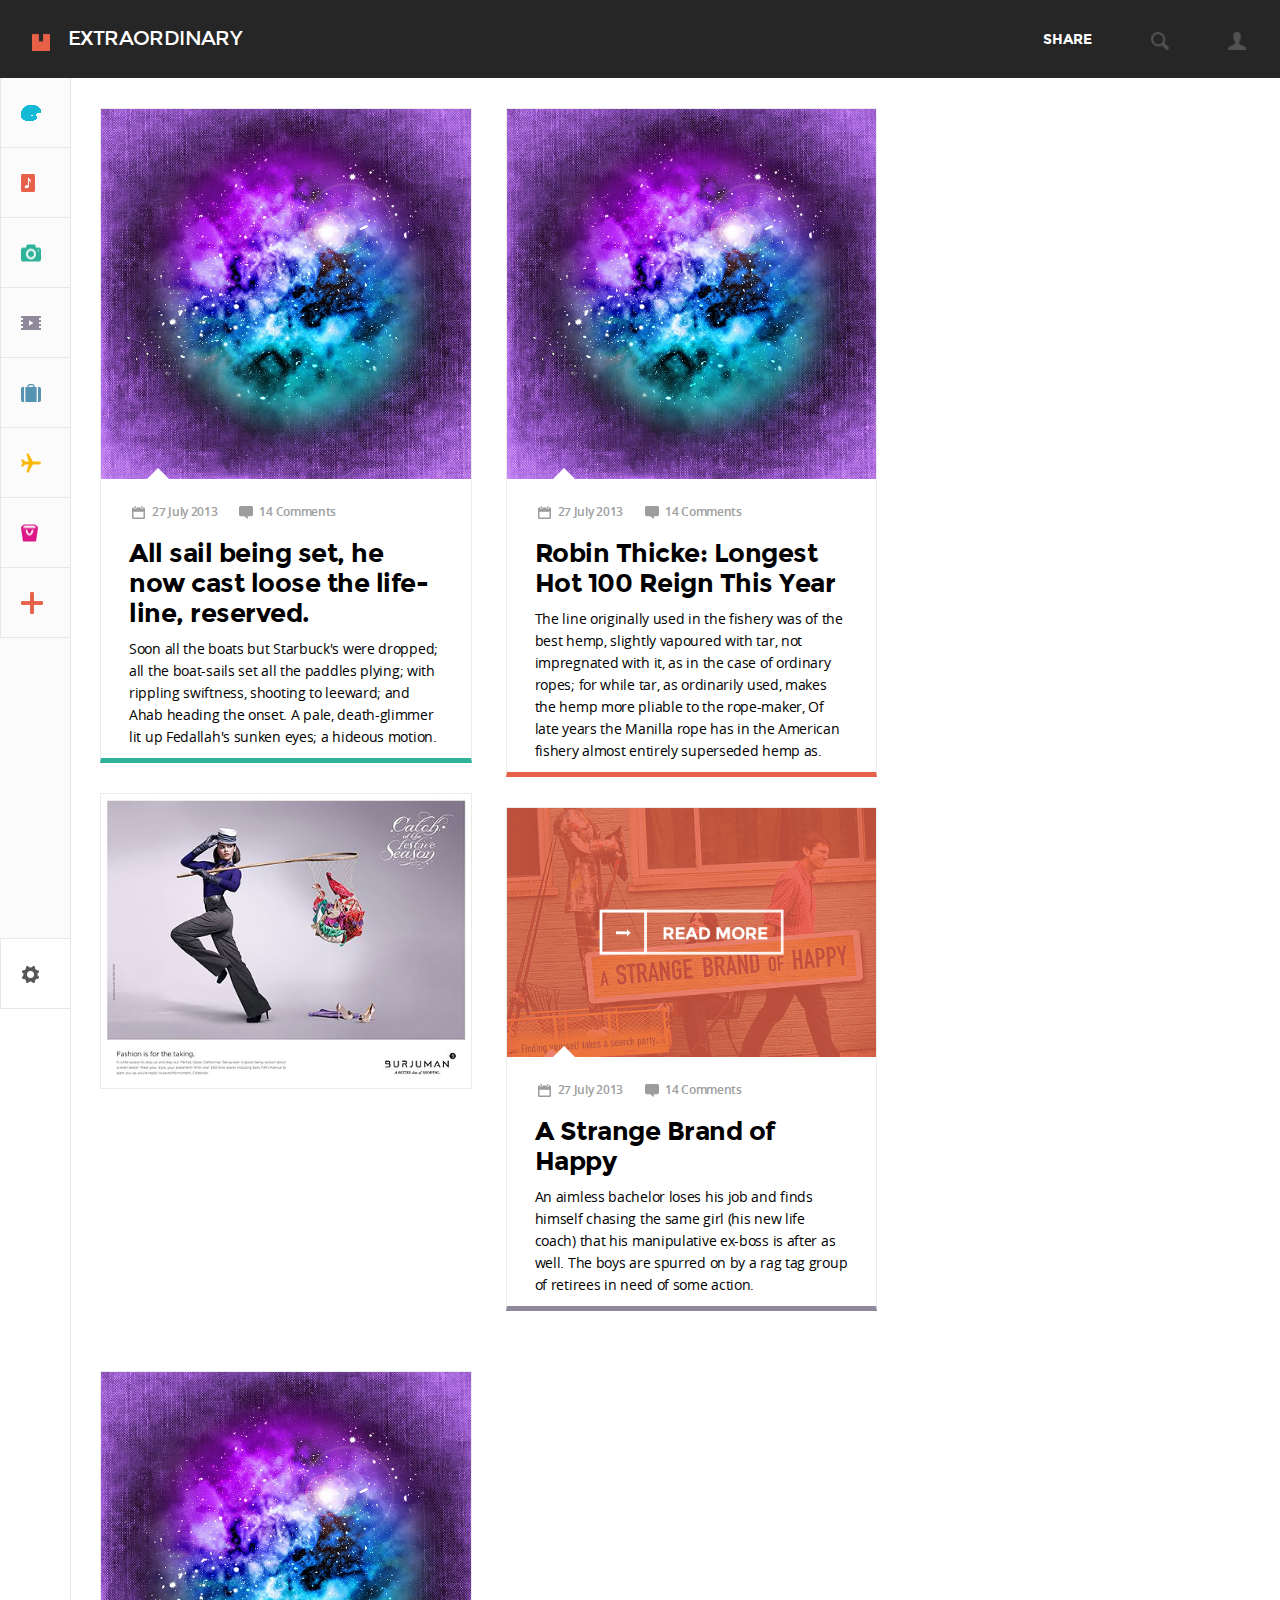
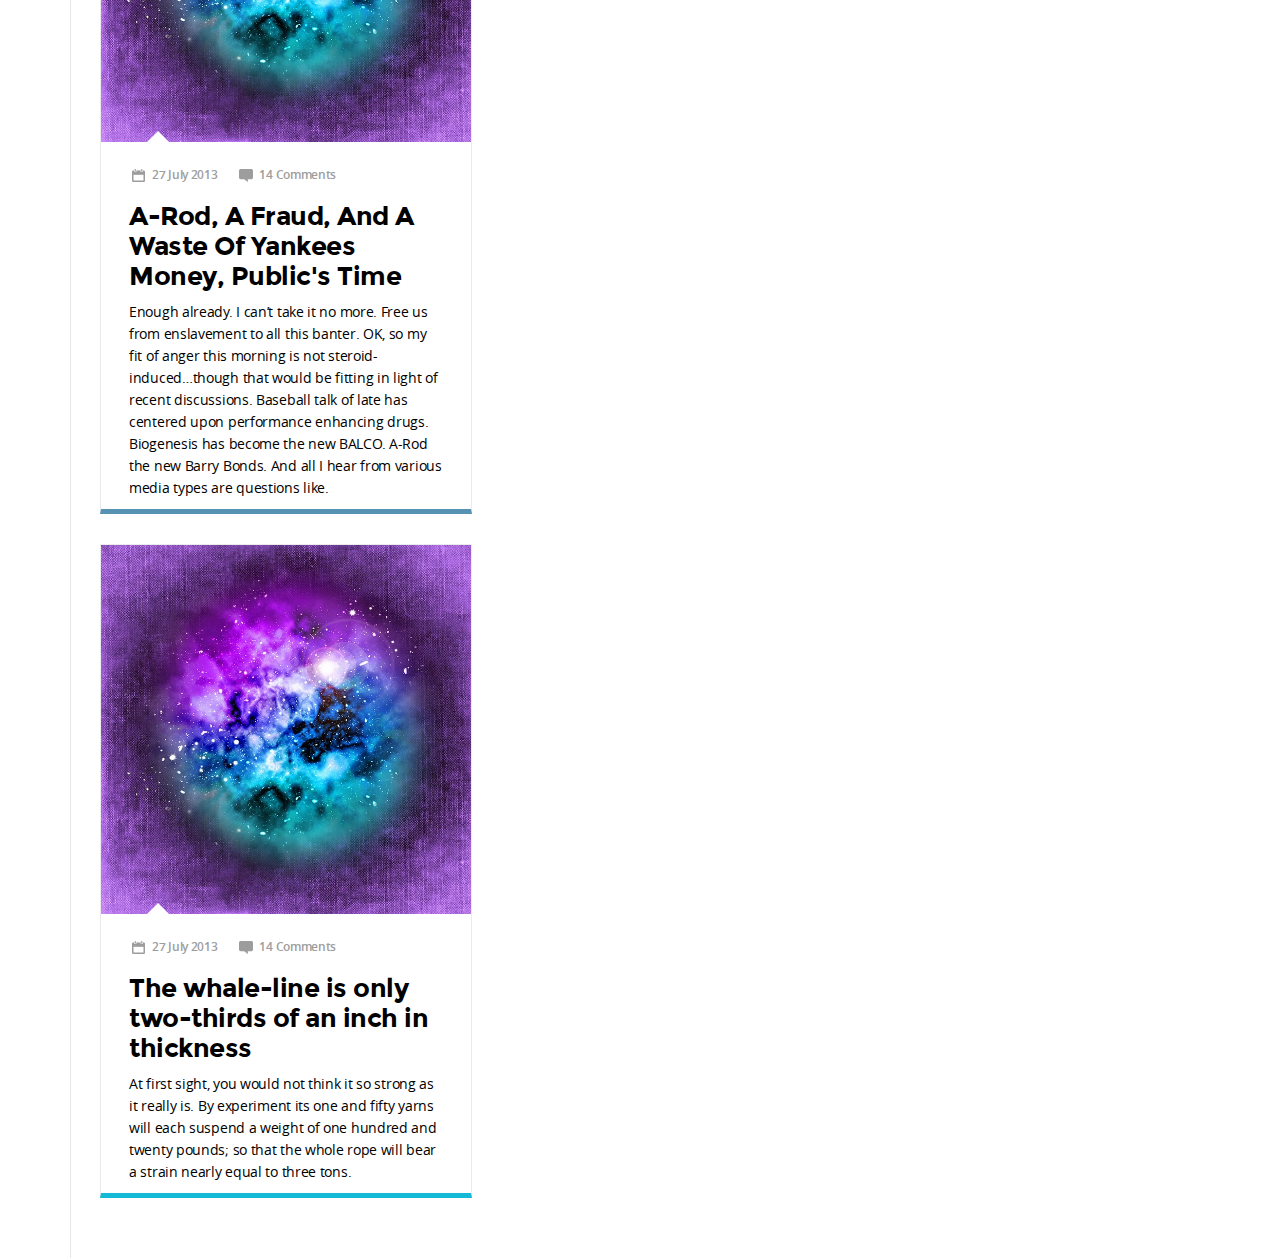
==== index.html @ 26262701 "updated html" ====
<!DOCTYPE html>
<html lang="en">
<head>
    <meta charset="UTF-8">
    <title>Extraordunary</title>
    <link rel="stylesheet" href="stylesheet.css"/>
    <link rel="stylesheet" href="reset.css"/>
</head>
<body>
    <header>
        <div class="logo-wrapper">
            <div class="logo">
                <a href="#"><img src="img/logo.png" width="18" height="18" alt="img"/></a>
            </div>
            <h1 class="sitename">Extraordinary</h1>
        </div>
       <div class="account-wrapper">
           <div class="social">
               <span>Share</span>
               <ul>
                   <li><a href="#">FACEBOOK</a></li>
                   <li><a href="#">TWITTER</a></li>
                   <li><a href="#">GOOGLE +</a></li>
                   <li><a href="#">PINTEREST</a></li>
               </ul>
           </div>
           <div class="search"><a href="#"><img src="img/search.png" width="18" height="18" alt="img"/></a>
               <form action="" class="search">
                   <input type="search" value="Поиск"/>
               </form>
           </div>
           <div class="user">
               <a href="#"><img src="img/user.png" width="18" height="18" alt="img"/></a>
               <nav class="user-menu">
                   <ul>
                       <li>Account Details</li>
                       <li>Log out</li>
                   </ul>
               </nav>
           </div>
       </div>
    </header>
    <div class="page-wrapper">
        <div class="menu">
            <nav class="main-menu">
                <ul>
                    <li class="main-menu-item main-menu-item-palette"><a href="#"><span>Palette</span></a></li>
                    <li class="main-menu-item main-menu-item-music"><a href="#"><span>Music</span></a></li>
                    <li class="main-menu-item main-menu-item-photo"><a href="#"><span>Photo</span></a></li>
                    <li class="main-menu-item main-menu-item-video"><a href="#"><span>Video</span></a></li>
                    <li class="main-menu-item main-menu-item-business"><a href="#"><span>Business</span></a></li>
                    <li class="main-menu-item main-menu-item-travel"><a href="#"><span>Travel</span></a></li>
                    <li class="main-menu-item main-menu-item-shopping"><a href="#"><span>Shopping</span></a></li>
                    <li class="main-menu-item main-menu-item-add"><a href="#"><span>Add new</span></a></li>
                    <li class="main-menu-item-empty"></li>
                    <li class="main-menu-item main-menu-item-settings"><a href="#"></a></li>
                </ul>
            </nav>
        </div>
        <section class="content">
            <div class="article-column">
                <article>
                    <div class="article-image">
                        <a href="#"><img src="img/background-image-967820_960_720.jpg" width="470" height="255" alt="img"/></a>
                    </div>

                    <div class="article-content">
                        <div class="info-section">
                            <div class="date">27 July 2013</div>
                            <div class="comment">14 Comments</div>
                        </div>
                        <h1 class="article-title">All sail being set, he now cast loose the life-line, reserved.</h1>

                        <p>Soon all the boats but Starbuck's were dropped; all the boat-sails
                            set all the paddles plying; with rippling swiftness, shooting to
                            leeward; and Ahab heading the onset. A pale, death-glimmer lit up
                            Fedallah's sunken eyes; a hideous motion.</p>
                    </div>
                </article>
                <article>
                    <div class="article-image">
                        <a href="#"><img src="img/Layer11.png" width="470" height="255" alt="img"/></a>
                    </div>
                </article>
            </div>
            <div class="article-column">
                <article>
                    <div class="article-image">
                        <a href="#"><img src="img/background-image-967820_960_720.jpg" width="470" height="255" alt="img"/></a>
                    </div>

                    <div class="article-content">
                        <div class="info-section">
                            <div class="date">27 July 2013</div>
                            <div class="comment">14 Comments</div>
                        </div>
                        <h1 class="article-title"> Robin Thicke: Longest Hot 100 Reign This Year</h1>

                        <p>The line originally used in the fishery was of the best hemp, slightly
                            vapoured with tar, not impregnated with it, as in the case of
                            ordinary ropes; for while tar, as ordinarily used, makes the hemp
                            more pliable to the rope-maker, Of late years the Manilla rope has
                            in the American fishery almost entirely superseded hemp as.</p>
                    </div>
                </article>
                <article>
                    <div class="article-image">
                        <div class="image-overlay">
                            <img src="img/4.png" width="470" height="255" alt="img"/>
                        </div>
                        <div class="read-more">
                            <a href="#"><img src="img/button.png" alt="Read more"/></a>
                        </div>
                    </div>

                    <div class="article-content">
                        <div class="info-section">
                            <div class="date">27 July 2013</div>
                            <div class="comment">14 Comments</div>
                        </div>
                        <h1 class="article-title">A Strange Brand of Happy</h1>

                        <p>An aimless bachelor loses his job and finds himself chasing the
                            same girl (his new life coach) that his manipulative ex-boss is after
                            as well. The boys are spurred on by a rag tag group of retirees in
                            need of some action.</p>
                    </div>
                </article>
            </div>
            <div class="article-column">
                <article>
                    <div class="article-image">
                        <a href="#"><img src="img/background-image-967820_960_720.jpg" width="470" height="255" alt="img"/></a>
                    </div>
                    <div class="article-content">
                        <div class="info-section">
                            <div class="date">27 July 2013</div>
                            <div class="comment">14 Comments</div>
                        </div>
                        <h1 class="article-title">A-Rod, A Fraud, And A Waste Of Yankees Money, Public's Time</h1>

                        <p>Enough already.  I can’t take it no more.  Free us from enslavement
                            to all this banter. OK, so my fit of anger this morning is not steroid-
                            induced…though that would be fitting in light of recent discussions.
                            Baseball talk of late has centered upon performance enhancing
                            drugs.  Biogenesis has become the new BALCO.  A-Rod the new
                            Barry Bonds. And all I hear from various media types are
                            questions like.</p>
                    </div>
                </article>
                <article>
                    <div class="article-image">
                        <a href="#"><img src="img/background-image-967820_960_720.jpg" width="470" height="255" alt="img"/></a>
                    </div>

                    <div class="article-content">
                        <div class="info-section">
                            <div class="date">27 July 2013</div>
                            <div class="comment">14 Comments</div>
                        </div>
                        <h1 class="article-title">The whale-line is only two-thirds of an inch in thickness</h1>

                        <p>At first sight, you would not think it so strong as it really is. By
                            experiment its one and fifty yarns will each suspend a weight of
                            one hundred and twenty pounds; so that the whole rope will bear
                            a strain nearly equal to three tons.</p>
                    </div>
                </article>
            </div>
        </section>
    </div>
</body>
</html>
---- stylesheet.css ----
@font-face {
    font-family: 'montserratbold';
    src: url('fonts/julieta-ulanovsky_montserrat/montserrat-bold-webfont.eot');
    src: url('fonts/julieta-ulanovsky_montserrat/montserrat-bold-webfont.eot?#iefix') format('embedded-opentype'),
    url('fonts/julieta-ulanovsky_montserrat/montserrat-bold-webfont.woff2') format('woff2'),
    url('fonts/julieta-ulanovsky_montserrat/montserrat-bold-webfont.woff') format('woff'),
    url('fonts/julieta-ulanovsky_montserrat/montserrat-bold-webfont.ttf') format('truetype');
    font-weight: normal;
    font-style: normal;
}

@font-face {
    font-family: 'montserratregular';
    src: url('fonts/julieta-ulanovsky_montserrat/montserrat-regular-webfont.eot');
    src: url('fonts/julieta-ulanovsky_montserrat/montserrat-regular-webfont.eot?#iefix') format('embedded-opentype'),
    url('fonts/julieta-ulanovsky_montserrat/montserrat-regular-webfont.woff2') format('woff2'),
    url('fonts/julieta-ulanovsky_montserrat/montserrat-regular-webfont.woff') format('woff'),
    url('fonts/julieta-ulanovsky_montserrat/montserrat-regular-webfont.ttf') format('truetype');
    font-weight: normal;
    font-style: normal;
}

@font-face {
    font-family: 'open_sansbold';
    src: url('fonts/Open_Sans/opensans-bold-webfont.eot');
    src: url('fonts/Open_Sans/opensans-bold-webfont.eot?#iefix') format('embedded-opentype'),
    url('fonts/Open_Sans/opensans-bold-webfont.woff2') format('woff2'),
    url('fonts/Open_Sans/opensans-bold-webfont.woff') format('woff'),
    url('fonts/Open_Sans/opensans-bold-webfont.ttf') format('truetype');
    font-weight: normal;
    font-style: normal;
}

@font-face {
    font-family: 'open_sansbold_italic';
    src: url('fonts/Open_Sans/opensans-bolditalic-webfont.eot');
    src: url('fonts/Open_Sans/opensans-bolditalic-webfont.eot?#iefix') format('embedded-opentype'),
    url('fonts/Open_Sans/opensans-bolditalic-webfont.woff2') format('woff2'),
    url('fonts/Open_Sans/opensans-bolditalic-webfont.woff') format('woff'),
    url('fonts/Open_Sans/opensans-bolditalic-webfont.ttf') format('truetype');
    font-weight: normal;
    font-style: normal;
}

@font-face {
    font-family: 'open_sansextrabold';
    src: url('fonts/Open_Sans/opensans-extrabold-webfont.eot');
    src: url('fonts/Open_Sans/opensans-extrabold-webfont.eot?#iefix') format('embedded-opentype'),
    url('fonts/Open_Sans/opensans-extrabold-webfont.woff2') format('woff2'),
    url('fonts/Open_Sans/opensans-extrabold-webfont.woff') format('woff'),
    url('fonts/Open_Sans/opensans-extrabold-webfont.ttf') format('truetype');
    font-weight: normal;
    font-style: normal;
}

@font-face {
    font-family: 'open_sansextrabold_italic';
    src: url('fonts/Open_Sans/opensans-extrabolditalic-webfont.eot');
    src: url('fonts/Open_Sans/opensans-extrabolditalic-webfont.eot?#iefix') format('embedded-opentype'),
    url('fonts/Open_Sans/opensans-extrabolditalic-webfont.woff2') format('woff2'),
    url('fonts/Open_Sans/opensans-extrabolditalic-webfont.woff') format('woff'),
    url('fonts/Open_Sans/opensans-extrabolditalic-webfont.ttf') format('truetype');
    font-weight: normal;
    font-style: normal;
}

@font-face {
    font-family: 'open_sansitalic';
    src: url('fonts/Open_Sans/opensans-italic-webfont.eot');
    src: url('fonts/Open_Sans/opensans-italic-webfont.eot?#iefix') format('embedded-opentype'),
    url('fonts/Open_Sans/opensans-italic-webfont.woff2') format('woff2'),
    url('fonts/Open_Sans/opensans-italic-webfont.woff') format('woff'),
    url('fonts/Open_Sans/opensans-italic-webfont.ttf') format('truetype');
    font-weight: normal;
    font-style: normal;
}

@font-face {
    font-family: 'open_sanslight';
    src: url('fonts/Open_Sans/opensans-light-webfont.eot');
    src: url('fonts/Open_Sans/opensans-light-webfont.eot?#iefix') format('embedded-opentype'),
    url('fonts/Open_Sans/opensans-light-webfont.woff2') format('woff2'),
    url('fonts/Open_Sans/opensans-light-webfont.woff') format('woff'),
    url('fonts/Open_Sans/opensans-light-webfont.ttf') format('truetype');
    font-weight: normal;
    font-style: normal;
}

@font-face {
    font-family: 'open_sanslight_italic';
    src: url('fonts/Open_Sans/opensans-lightitalic-webfont.eot');
    src: url('fonts/Open_Sans/opensans-lightitalic-webfont.eot?#iefix') format('embedded-opentype'),
    url('fonts/Open_Sans/opensans-lightitalic-webfont.woff2') format('woff2'),
    url('fonts/Open_Sans/opensans-lightitalic-webfont.woff') format('woff'),
    url('fonts/Open_Sans/opensans-lightitalic-webfont.ttf') format('truetype');
    font-weight: normal;
    font-style: normal;
}

@font-face {
    font-family: 'open_sansregular';
    src: url('fonts/Open_Sans/opensans-regular-webfont.eot');
    src: url('fonts/Open_Sans/opensans-regular-webfont.eot?#iefix') format('embedded-opentype'),
    url('fonts/Open_Sans/opensans-regular-webfont.woff2') format('woff2'),
    url('fonts/Open_Sans/opensans-regular-webfont.woff') format('woff'),
    url('fonts/Open_Sans/opensans-regular-webfont.ttf') format('truetype');
    font-weight: normal;
    font-style: normal;
}

@font-face {
    font-family: 'open_sanssemibold';
    src: url('fonts/Open_Sans/opensans-semibold-webfont.eot');
    src: url('fonts/Open_Sans/opensans-semibold-webfont.eot?#iefix') format('embedded-opentype'),
    url('fonts/Open_Sans/opensans-semibold-webfont.woff2') format('woff2'),
    url('fonts/Open_Sans/opensans-semibold-webfont.woff') format('woff'),
    url('fonts/Open_Sans/opensans-semibold-webfont.ttf') format('truetype');
    font-weight: normal;
    font-style: normal;
}

@font-face {
    font-family: 'open_sanssemibold_italic';
    src: url('fonts/Open_Sans/opensans-semibolditalic-webfont.eot');
    src: url('fonts/Open_Sans/opensans-semibolditalic-webfont.eot?#iefix') format('embedded-opentype'),
    url('fonts/Open_Sans/opensans-semibolditalic-webfont.woff2') format('woff2'),
    url('fonts/Open_Sans/opensans-semibolditalic-webfont.woff') format('woff'),
    url('fonts/Open_Sans/opensans-semibolditalic-webfont.ttf') format('truetype');
    font-weight: normal;
    font-style: normal;
}

@font-face {
    font-family: 'entyporegular';
    src: url('fonts/entypo/entypo-webfont.eot');
    src: url('fonts/entypo/entypo-webfont.eot?#iefix') format('embedded-opentype'),
    url('fonts/entypo/entypo-webfont.woff2') format('woff2'),
    url('fonts/entypo/entypo-webfont.woff') format('woff'),
    url('fonts/entypo/entypo-webfont.ttf') format('truetype');
    font-weight: normal;
    font-style: normal;
}

body {
    max-width: 100vw;
    height: 100%;
    margin: 0;
    padding: 0;
}
body, h1, h2, h3, h4, h5, h6 {
    font: 14px/22px 'open_sansregular';
}
header {
    min-height: 78px;
    background-color: #262626;
    display: -webkit-flex;
    display: flex;
    flex-wrap: nowrap;
    justify-content: space-between;
    padding: 0 30px;
}
.logo-wrapper,
.account-wrapper {
    flex-basis: 50%;
    margin: auto 0;
}
.logo {
    padding-left: 2px;
    padding-right: 14px;
}
.logo,
.sitename {
    display: inline-block;
}
.sitename {
    font: 20px/1 'montserratregular';
    text-transform: uppercase;
    color: white;
    letter-spacing: -0.6px;
}
.account-wrapper {
    text-align: right;
    width: 80%;
}
.social,
.search,
.user  {
    display: inline-block;
}
.social {
    padding-right: 55px;
}
.search {
    padding-right: 55px;
}
.user {
    padding-right: 4px;
}
.social span {
    color: white;
    font: 14px/18px 'montserratbold';
    text-transform: uppercase;
}
.social ul {
    display: none;
}
.search form {
    display: none;
}
.user .user-menu {
    display: none;
}
.page-wrapper {
    position: relative;
}
.menu {
    width: 70px;
    position: absolute;
    border-right: 1px solid #e7e7e7;
    bottom: 0;
    top: 0;
}
.main-menu ul {
    padding: 0;
    margin: 0;
}
.main-menu-item {
    list-style-type: none;
    line-height: 0;
    border: 0;
}
.main-menu-item a {
    text-transform: uppercase;
    background-color: rgba(249, 249, 249, 0.7);
    position: relative;
    text-decoration: none;
    font: 14px/18px 'montserratbold';
    color: white;
    display: inline-block;
    min-width: 70px;
    min-height: 70px;
    box-sizing: border-box;
    border: 1px solid #e7e7e7;
    border-top-width: 0;
    border-right-width: 0;
    white-space: nowrap;
}
.main-menu-item a:before {
    background-image: url('img/icons.png');
    position: absolute;
    content:'';
    top: 50%;
    left: 20px;
    transform: translateY(-50%);
    z-index: 2;
    width: 20px;
}
.main-menu-item a:hover:before {
    background-image: url('img/icons-hover.png');
}

.main-menu-item-palette a:before {
    background-position: -2px -64px;
    height: 16px;
}
.main-menu-item-music a:before {
    background-position: -2px -157px;
    height: 18px;
}
.main-menu-item-photo a:before {
    background-position: -2px -45px;
    height: 17px;
}
.main-menu-item-video a:before {
    background-position: -2px -102px;
    height: 14px;
}
.main-menu-item-business a:before {
    background-position: -2px -82px;
    height: 18px;
}
.main-menu-item-travel a:before {
    background-position: -2px -24px;
    height: 19px;
}
.main-menu-item-shopping a:before {
    background-position: -2px -118px;
    height: 17px;
}
.main-menu-item-add a:before {
    background-position: -2px -0px;
    width: 22px;
    height: 22px;
}
.main-menu-item a span {
    display: none;
}
.main-menu-item a:hover {
    border-color: transparent;
}
.main-menu-item a:hover:before {
    color: white;
    background-color: transparent;
}
.main-menu-item a:hover span {
    background-color: #5692b1;
    display: block;
    padding: 27px 20px 25px 64px;
    box-shadow: 0 2px 4px 0 rgba(23, 23, 23, 0.17);
    z-index: 1;
    position: absolute;
}
.main-menu-item-empty {
    background-color: rgba(249, 249, 249, 0.7);
    height: 300px;
    border-bottom: 1px solid #e7e7e7;
}
.main-menu-item-settings a {
    background-color: white;
}
.main-menu-item-settings a:before {
    background-position: -2px -135px;
    height: 22px;
}
.main-menu-item-settings a:hover {
    background-color: white;
    border-bottom: 1px solid #e7e7e7;
}
.main-menu-item-settings a:hover:before {
    background-image: url('img/icons.png');
}
.content {
    margin: 0;
    padding: 15px;
    padding-left: 85px;
}
.article-column {
    display: inline-block;
    width: 31.5%;
    padding: 15px;
    vertical-align: top;
}
article {
    border: 1px solid #ebebeb;
    border-bottom: 5px solid;
    margin-bottom: 30px;
}
.article-column:first-child article:first-child {
    border-bottom-color: #2eb398;
}
.article-column:first-child article:nth-child(2) {
    border-bottom-width: 1px;
    border-bottom-color: #ebebeb;
    padding: 5px;
}
.article-column:nth-child(2) article:first-child {
border-bottom-color: #e76049;
}
.article-column:nth-child(2) article:nth-child(2) {
    border-bottom-color: #90899c;
}
.article-column:nth-child(3) article:first-child {
border-bottom-color: #5692b1;
}
.article-column:nth-child(3) article:nth-child(2) {
    border-bottom-color: #14b9d6;
}
a.article-image {
    font-size: 0;
    vertical-align: top;
}
.article-content {
    padding: 21px 28px 10px;
    position: relative;
}
.article-content:before {
    content: '';
    position: absolute;
    left: 46px;
    bottom: 0;
    width: 0;
    height: 0;
    border-left: 11px solid transparent;
    border-right: 11px solid transparent;
    border-bottom: 11px solid #ffffff;
    top: -11px;
}
.article-image {
    position: relative;
    line-height: 0;
}
.article-image img {
    width: 100% !important;
    height: auto !important;
}
.article-image .image-overlay {
    position: relative;
    line-height: 0;
}
.article-image .image-overlay:before {
    background-color: rgba(231, 96, 73, 0.8);
    top: 0;
    left: 0;
    right: 0;
    bottom: 0;
    content: '';
    position: absolute;
}
.read-more {
    position: absolute;
    top: 50%;
    left: 50%;
    transform: translateX(-50%) translateY(-50%);
}
.info-section {
    padding: 0 3px;
}
.date, .comment {
    font: 12px/1 'open_sanssemibold';
    letter-spacing: -0.3px;
    display: inline-block;
    position: relative;
    padding-left: 20px;
    padding-right: 18px;
    color:  #9d9d9d;
}
.date:before,
.comment:before {
    position: absolute;
    content: '';
    top: 0;
    left: 0;
    background-image: url(img/info-icons.png);
    width: 14px;
    height: 13px;
}
.comment:before {
    background-position: -2px -0px;
}
.date:before {
    background-position: -2px -15px;
}
.article-title {
    font: 26px/30px 'montserratbold';
    letter-spacing: -0.5px;
    margin: 0;
    padding: 16px 0 10px;
}
p {
    margin: 0;
    padding-bottom: 18px;
    letter-spacing: -0.3px;
}
/*
.comment { background-position: -2px -0px; width: 14px; height: 13px; }
.calendar { background-position: -2px -15px; width: 13px; height: 13px; }*/
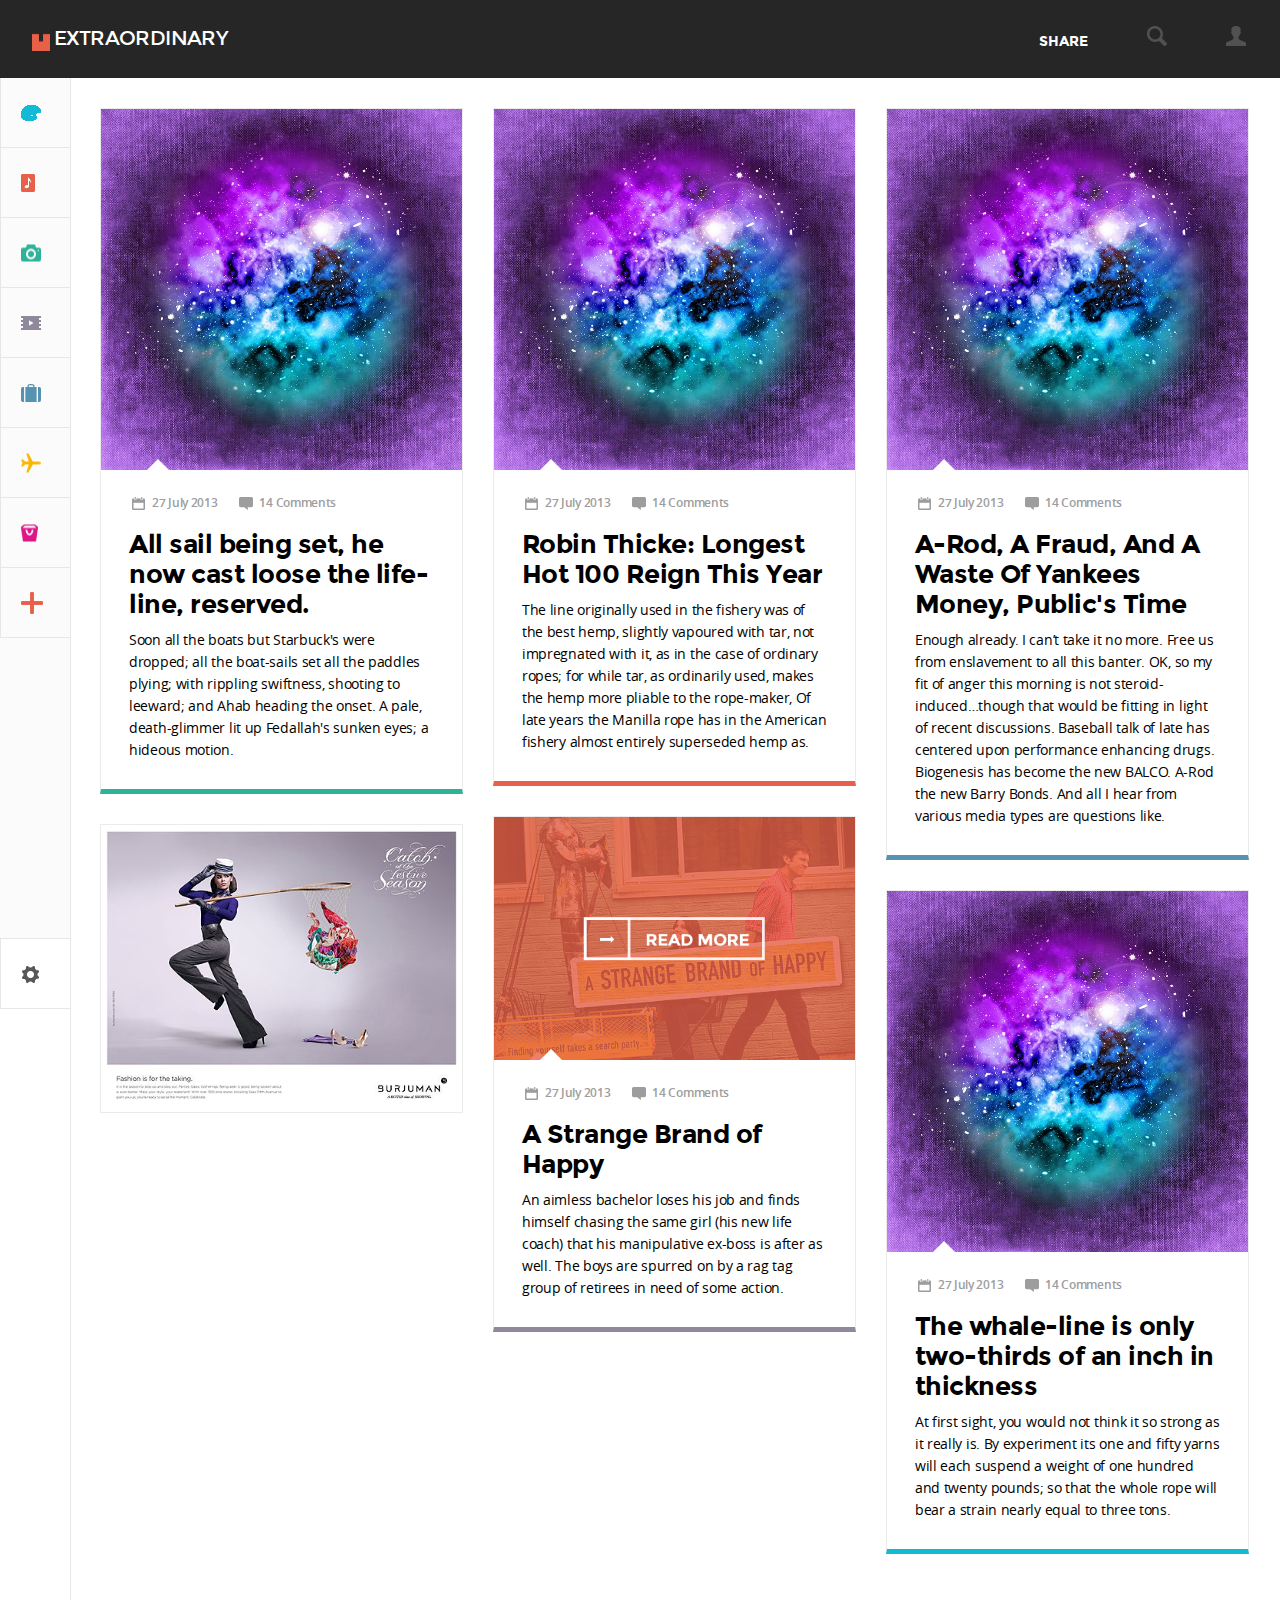
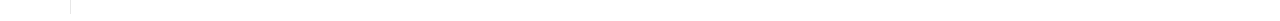
==== commit 3c95fd81: "modified title and html" ====
--- a/index.html
+++ b/index.html
@@ -2,7 +2,7 @@
 <html lang="en">
 <head>
     <meta charset="UTF-8">
-    <title>Extraordunary</title>
+    <title>Extraordinary</title>
     <link rel="stylesheet" href="stylesheet.css"/>
     <link rel="stylesheet" href="reset.css"/>
 </head>
@@ -10,9 +10,11 @@
     <header>
         <div class="logo-wrapper">
             <div class="logo">
-                <a href="#"><img src="img/logo.png" width="18" height="18" alt="img"/></a>
+                <a href="#">
+                    <img src="img/logo.png" width="18" height="18" alt="logo"/>
+                    <h1 class="sitename">Extraordinary</h1>
+                </a>
             </div>
-            <h1 class="sitename">Extraordinary</h1>
         </div>
        <div class="account-wrapper">
            <div class="social">
@@ -24,20 +26,8 @@
                    <li><a href="#">PINTEREST</a></li>
                </ul>
            </div>
-           <div class="search"><a href="#"><img src="img/search.png" width="18" height="18" alt="img"/></a>
-               <form action="" class="search">
-                   <input type="search" value="Поиск"/>
-               </form>
-           </div>
-           <div class="user">
-               <a href="#"><img src="img/user.png" width="18" height="18" alt="img"/></a>
-               <nav class="user-menu">
-                   <ul>
-                       <li>Account Details</li>
-                       <li>Log out</li>
-                   </ul>
-               </nav>
-           </div>
+           <div class="search"></div>
+           <div class="user"></div>
        </div>
     </header>
     <div class="page-wrapper">
@@ -65,13 +55,13 @@
                     </div>
 
                     <div class="article-content">
-                        <div class="info-section">
-                            <div class="date">27 July 2013</div>
-                            <div class="comment">14 Comments</div>
+                        <div class="article-info">
+                            <div class="article-info-date">27 July 2013</div>
+                            <div class="article-info-comment"><a href="#">14 Comments</a></div>
                         </div>
                         <h1 class="article-title">All sail being set, he now cast loose the life-line, reserved.</h1>
 
-                        <p>Soon all the boats but Starbuck's were dropped; all the boat-sails
+                        <p class="article-text">Soon all the boats but Starbuck's were dropped; all the boat-sails
                             set all the paddles plying; with rippling swiftness, shooting to
                             leeward; and Ahab heading the onset. A pale, death-glimmer lit up
                             Fedallah's sunken eyes; a hideous motion.</p>
@@ -90,13 +80,13 @@
                     </div>
 
                     <div class="article-content">
-                        <div class="info-section">
-                            <div class="date">27 July 2013</div>
-                            <div class="comment">14 Comments</div>
+                        <div class="article-info">
+                            <div class="article-info-date">27 July 2013</div>
+                            <div class="article-info-comment"><a href="#">14 Comments</a></div>
                         </div>
                         <h1 class="article-title"> Robin Thicke: Longest Hot 100 Reign This Year</h1>
 
-                        <p>The line originally used in the fishery was of the best hemp, slightly
+                        <p class="article-text">The line originally used in the fishery was of the best hemp, slightly
                             vapoured with tar, not impregnated with it, as in the case of
                             ordinary ropes; for while tar, as ordinarily used, makes the hemp
                             more pliable to the rope-maker, Of late years the Manilla rope has
@@ -114,13 +104,13 @@
                     </div>
 
                     <div class="article-content">
-                        <div class="info-section">
-                            <div class="date">27 July 2013</div>
-                            <div class="comment">14 Comments</div>
+                        <div class="article-info">
+                            <div class="article-info-date">27 July 2013</div>
+                            <div class="article-info-comment"><a href="#">14 Comments</a></div>
                         </div>
                         <h1 class="article-title">A Strange Brand of Happy</h1>
 
-                        <p>An aimless bachelor loses his job and finds himself chasing the
+                        <p class="article-text">An aimless bachelor loses his job and finds himself chasing the
                             same girl (his new life coach) that his manipulative ex-boss is after
                             as well. The boys are spurred on by a rag tag group of retirees in
                             need of some action.</p>
@@ -133,13 +123,13 @@
                         <a href="#"><img src="img/background-image-967820_960_720.jpg" width="470" height="255" alt="img"/></a>
                     </div>
                     <div class="article-content">
-                        <div class="info-section">
-                            <div class="date">27 July 2013</div>
-                            <div class="comment">14 Comments</div>
+                        <div class="article-info">
+                            <div class="article-info-date">27 July 2013</div>
+                            <div class="article-info-comment"><a href="#">14 Comments</a></div>
                         </div>
                         <h1 class="article-title">A-Rod, A Fraud, And A Waste Of Yankees Money, Public's Time</h1>
 
-                        <p>Enough already.  I can’t take it no more.  Free us from enslavement
+                        <p class="article-text">Enough already.  I can’t take it no more.  Free us from enslavement
                             to all this banter. OK, so my fit of anger this morning is not steroid-
                             induced…though that would be fitting in light of recent discussions.
                             Baseball talk of late has centered upon performance enhancing
@@ -154,13 +144,13 @@
                     </div>
 
                     <div class="article-content">
-                        <div class="info-section">
-                            <div class="date">27 July 2013</div>
-                            <div class="comment">14 Comments</div>
+                        <div class="article-info">
+                            <div class="article-info-date">27 July 2013</div>
+                            <div class="article-info-comment"><a href="#">14 Comments</a></div>
                         </div>
                         <h1 class="article-title">The whale-line is only two-thirds of an inch in thickness</h1>
 
-                        <p>At first sight, you would not think it so strong as it really is. By
+                        <p class="article-text">At first sight, you would not think it so strong as it really is. By
                             experiment its one and fifty yarns will each suspend a weight of
                             one hundred and twenty pounds; so that the whole rope will bear
                             a strain nearly equal to three tons.</p>
--- a/stylesheet.css
+++ b/stylesheet.css
@@ -190,11 +190,30 @@
 .social {
     padding-right: 55px;
 }
+.search, .user {
+    position: relative;
+    width: 20px;
+    height: 20px;
+}
+.search:before, .user:before {
+    position: absolute;
+    content: '';
+    top: 0;
+    left: 0;
+    width: 20px;
+    height: 20px;
+}
 .search {
     padding-right: 55px;
 }
+.search:before {
+    background: url('img/search.png') no-repeat center;
+}
 .user {
     padding-right: 4px;
+}
+.user:before {
+    background: url('img/user.png') no-repeat center;
 }
 .social span {
     color: white;
@@ -299,7 +318,6 @@
     border-color: transparent;
 }
 .main-menu-item a:hover:before {
-    color: white;
     background-color: transparent;
 }
 .main-menu-item a:hover span {
@@ -309,6 +327,7 @@
     box-shadow: 0 2px 4px 0 rgba(23, 23, 23, 0.17);
     z-index: 1;
     position: absolute;
+    color: white;
 }
 .main-menu-item-empty {
     background-color: rgba(249, 249, 249, 0.7);
@@ -333,12 +352,21 @@
     margin: 0;
     padding: 15px;
     padding-left: 85px;
-}
+    box-sizing: border-box;
+}
+.content:after {
+    content: ".";
+    display: block;
+    height: 0;
+    clear: both;
+    visibility: hidden;
+}
+
 .article-column {
-    display: inline-block;
-    width: 31.5%;
+    float: left;
+    width: 33.3%;
     padding: 15px;
-    vertical-align: top;
+    box-sizing: border-box;
 }
 article {
     border: 1px solid #ebebeb;
@@ -412,10 +440,10 @@
     left: 50%;
     transform: translateX(-50%) translateY(-50%);
 }
-.info-section {
+.article-info {
     padding: 0 3px;
 }
-.date, .comment {
+.article-info-date, .article-info-comment {
     font: 12px/1 'open_sanssemibold';
     letter-spacing: -0.3px;
     display: inline-block;
@@ -424,8 +452,8 @@
     padding-right: 18px;
     color:  #9d9d9d;
 }
-.date:before,
-.comment:before {
+.article-info-date:before,
+.article-info-comment:before {
     position: absolute;
     content: '';
     top: 0;
@@ -434,10 +462,16 @@
     width: 14px;
     height: 13px;
 }
-.comment:before {
+.article-info-comment a {
+    color:  #9d9d9d;
+}
+.article-info-comment a:hover {
+    text-decoration: none;
+}
+.article-info-comment:before {
     background-position: -2px -0px;
 }
-.date:before {
+.article-info-date:before {
     background-position: -2px -15px;
 }
 .article-title {
@@ -446,7 +480,7 @@
     margin: 0;
     padding: 16px 0 10px;
 }
-p {
+.article-text {
     margin: 0;
     padding-bottom: 18px;
     letter-spacing: -0.3px;
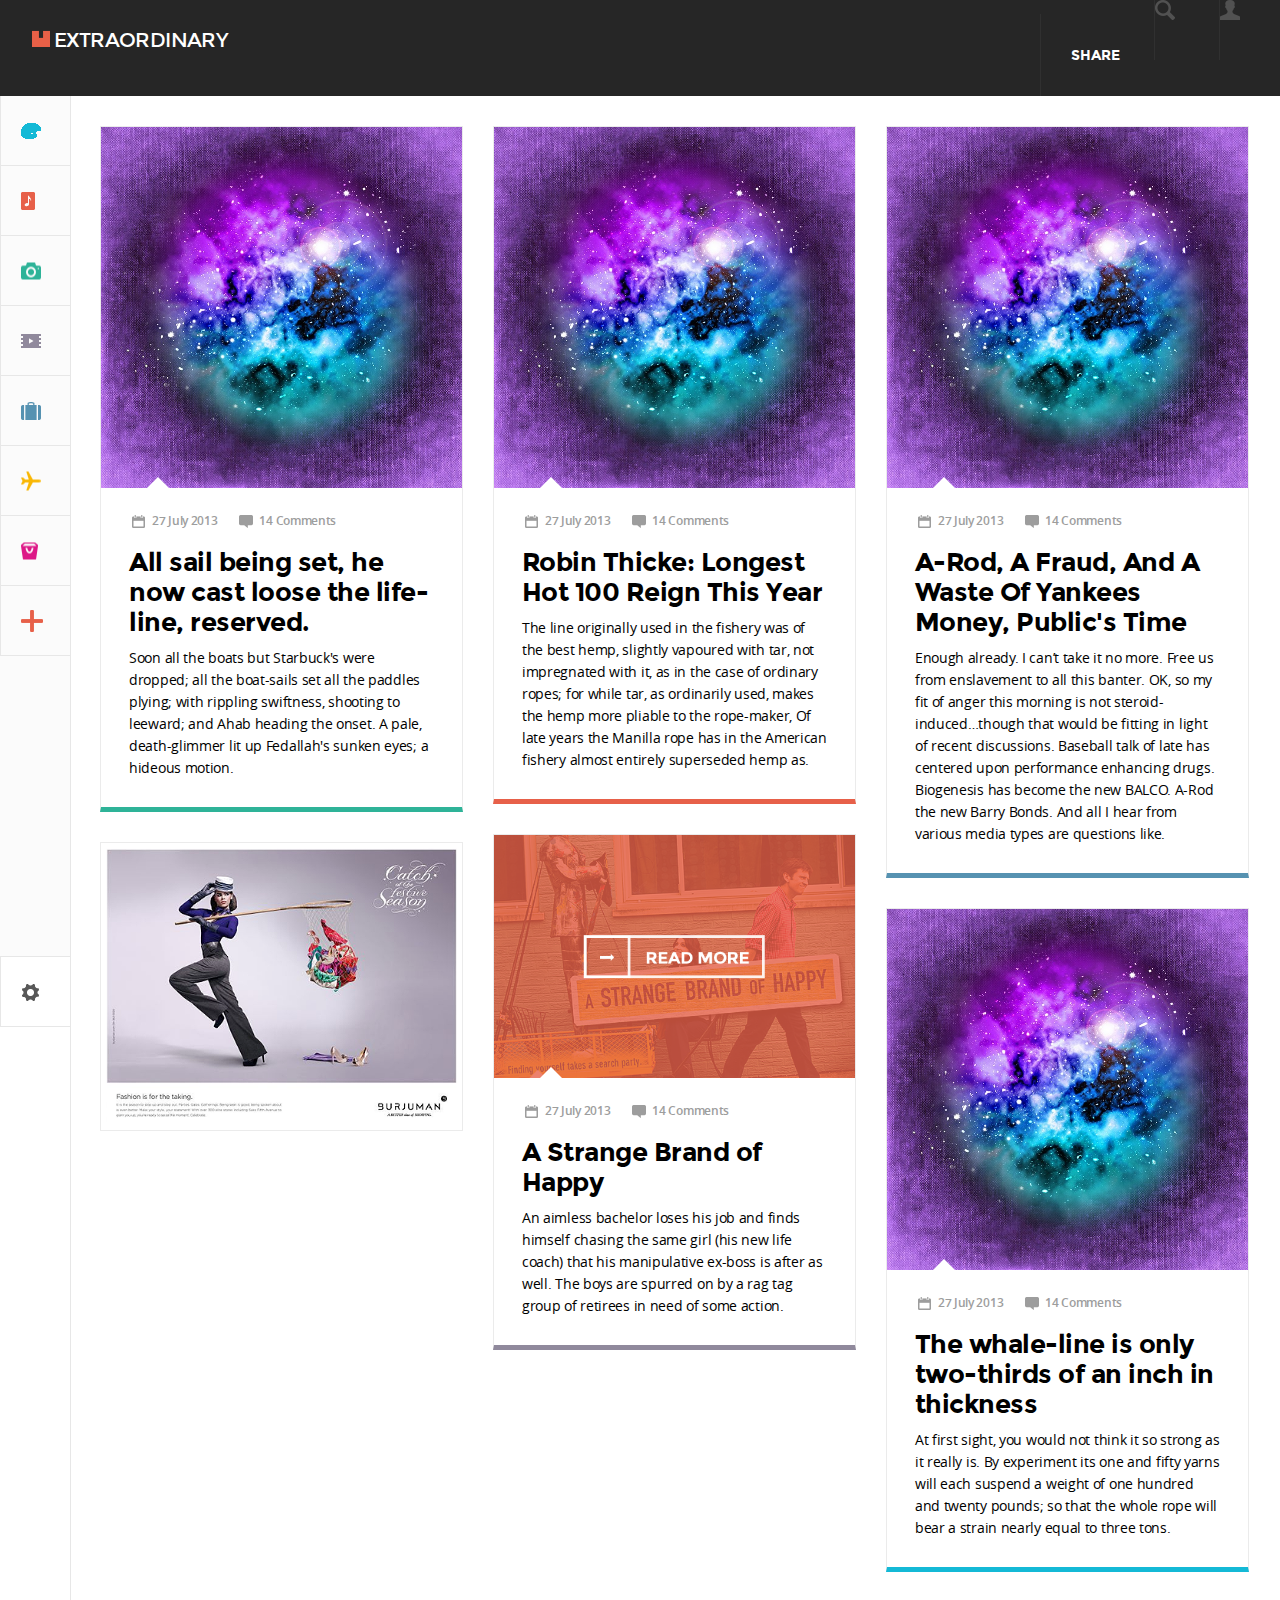
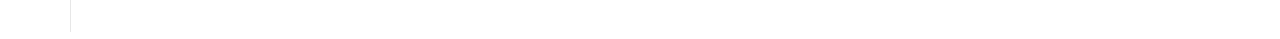
==== commit ed3c21a5: "updates" ====
--- a/index.html
+++ b/index.html
@@ -8,14 +8,10 @@
 </head>
 <body>
     <header>
-        <div class="logo-wrapper">
-            <div class="logo">
-                <a href="#">
-                    <img src="img/logo.png" width="18" height="18" alt="logo"/>
-                    <h1 class="sitename">Extraordinary</h1>
-                </a>
-            </div>
-        </div>
+        <a class="logo" href="#">
+            <div class="logo-image"><span>Logo</span></div>
+            <h1 class="sitename">Extraordinary</h1>
+        </a>
        <div class="account-wrapper">
            <div class="social">
                <span>Share</span>
@@ -26,8 +22,8 @@
                    <li><a href="#">PINTEREST</a></li>
                </ul>
            </div>
-           <div class="search"></div>
-           <div class="user"></div>
+           <div class="search"><span>Search</span></div>
+           <div class="user"><span>User</span></div>
        </div>
     </header>
     <div class="page-wrapper">
--- a/stylesheet.css
+++ b/stylesheet.css
@@ -151,26 +151,41 @@
     font: 14px/22px 'open_sansregular';
 }
 header {
-    min-height: 78px;
     background-color: #262626;
-    display: -webkit-flex;
-    display: flex;
-    flex-wrap: nowrap;
-    justify-content: space-between;
-    padding: 0 30px;
-}
-.logo-wrapper,
-.account-wrapper {
-    flex-basis: 50%;
-    margin: auto 0;
+    padding: 0;
+}
+header:after {
+    content: ".";
+    display: block;
+    height: 0;
+    clear: both;
+    visibility: hidden;
 }
 .logo {
-    padding-left: 2px;
-    padding-right: 14px;
-}
-.logo,
-.sitename {
+    box-sizing: border-box;
+    padding: 30px 14px 30px 32px;
+    text-align: left;
+    float: left;
+}
+.logo-image, .sitename {
     display: inline-block;
+}
+.logo-image {
+    position: relative;
+    width: 18px;
+    height: 17px;
+}
+.logo-image span {
+    display: none;
+}
+.logo-image:before {
+    position: absolute;
+    content: '';
+    background: url('img/logo.png') no-repeat center;
+    width: 100%;
+    height: 100%;
+    top: 0;
+    left: 0;
 }
 .sitename {
     font: 20px/1 'montserratregular';
@@ -179,22 +194,22 @@
     letter-spacing: -0.6px;
 }
 .account-wrapper {
-    text-align: right;
-    width: 80%;
-}
-.social,
-.search,
-.user  {
+    float: right;
+    box-sizing: border-box;
+    padding: 0;
+}
+.social, .search, .user  {
     display: inline-block;
-}
-.social {
-    padding-right: 55px;
+    border-left: 1px solid rgba(235, 235, 235, 0.05);
+    padding: 30px;
+    box-sizing: border-box;
 }
 .search, .user {
     position: relative;
-    width: 20px;
-    height: 20px;
-}
+}
+.search span, .user span {
+    display: none;
+ }
 .search:before, .user:before {
     position: absolute;
     content: '';
@@ -203,14 +218,9 @@
     width: 20px;
     height: 20px;
 }
-.search {
-    padding-right: 55px;
-}
+
 .search:before {
     background: url('img/search.png') no-repeat center;
-}
-.user {
-    padding-right: 4px;
 }
 .user:before {
     background: url('img/user.png') no-repeat center;
@@ -221,9 +231,6 @@
     text-transform: uppercase;
 }
 .social ul {
-    display: none;
-}
-.search form {
     display: none;
 }
 .user .user-menu {
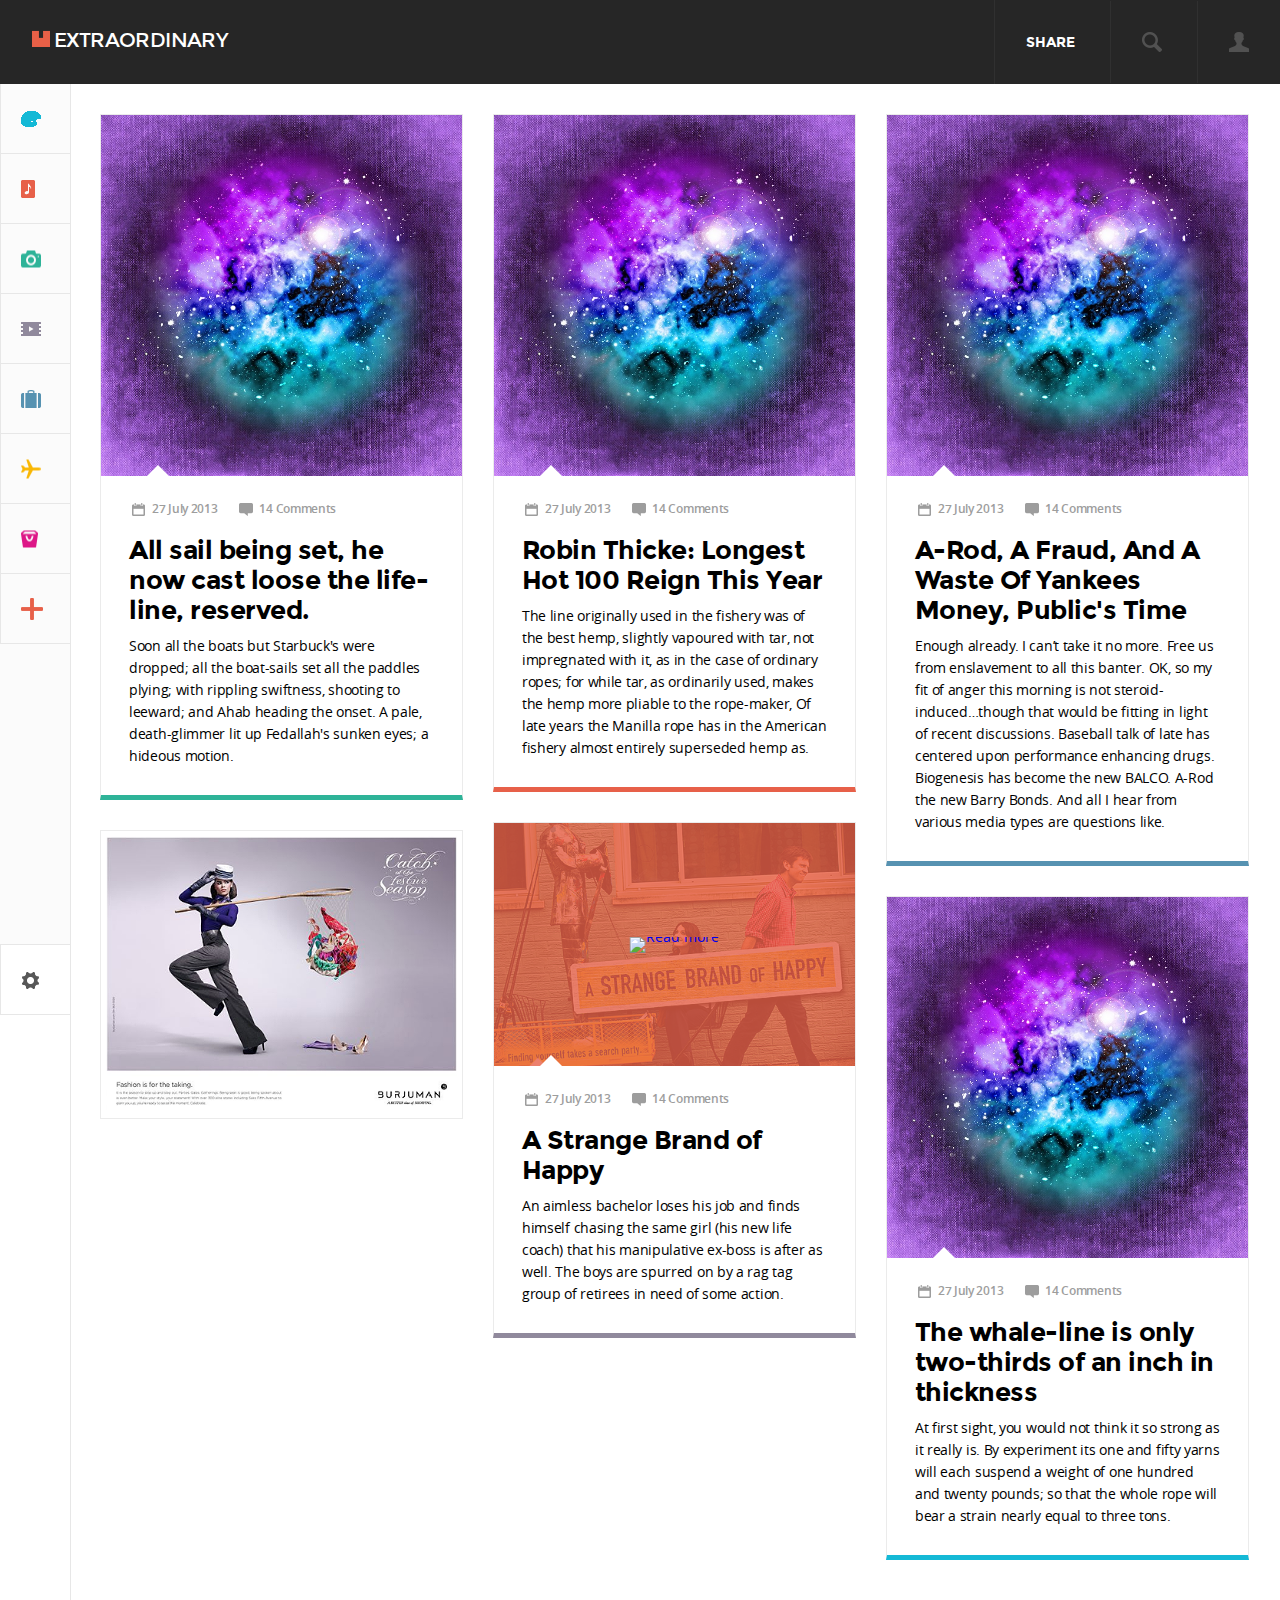
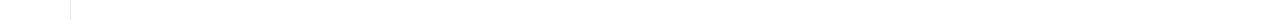
==== commit 3b3497fb: "added search, user and social items updates" ====
--- a/index.html
+++ b/index.html
@@ -9,21 +9,47 @@
 <body>
     <header>
         <a class="logo" href="#">
-            <div class="logo-image"><span>Logo</span></div>
+            <div class="logo-image"><span class="hidden-label">Logo</span></div>
             <h1 class="sitename">Extraordinary</h1>
         </a>
        <div class="account-wrapper">
            <div class="social">
                <span>Share</span>
-               <ul>
-                   <li><a href="#">FACEBOOK</a></li>
-                   <li><a href="#">TWITTER</a></li>
-                   <li><a href="#">GOOGLE +</a></li>
-                   <li><a href="#">PINTEREST</a></li>
+               <ul class="social-menu">
+                   <li>
+                       <a  class="" href="#">
+                           <span class="social-menu-icon social-menu-icon-facebook"></span>
+                           <span class="social-menu-label">Facebook</span>
+                       </a>
+                   </li>
+                   <li>
+                       <a class="" href="#">
+                           <span class="social-menu-icon social-menu-icon-twitter"></span>
+                           <span class="social-menu-label">Twitter</span>
+                       </a>
+                   </li>
+                   <li>
+                       <a class="" href="#">
+                           <span class="social-menu-icon social-menu-icon-google"></span>
+                           <span class="social-menu-label"> Google +</span>
+                       </a>
+                   </li>
+                   <li>
+                       <a class="" href="#">
+                           <span class="social-menu-icon social-menu-icon-pinterest"></span>
+                           <span class="social-menu-label">Pinterest</span>
+                       </a>
+                   </li>
                </ul>
            </div>
-           <div class="search"><span>Search</span></div>
-           <div class="user"><span>User</span></div>
+           <div class="search">
+               <span class="hidden-label">Search</span>
+               <div class="search-icon"></div>
+           </div>
+           <div class="user">
+               <span class="hidden-label">User</span>
+               <div class="user-icon"></div>
+           </div>
        </div>
     </header>
     <div class="page-wrapper">
--- a/stylesheet.css
+++ b/stylesheet.css
@@ -150,6 +150,9 @@
 body, h1, h2, h3, h4, h5, h6 {
     font: 14px/22px 'open_sansregular';
 }
+.hidden-label {
+    display: none;
+}
 header {
     background-color: #262626;
     padding: 0;
@@ -175,9 +178,6 @@
     width: 18px;
     height: 17px;
 }
-.logo-image span {
-    display: none;
-}
 .logo-image:before {
     position: absolute;
     content: '';
@@ -201,40 +201,103 @@
 .social, .search, .user  {
     display: inline-block;
     border-left: 1px solid rgba(235, 235, 235, 0.05);
-    padding: 30px;
+    padding: 31px;
     box-sizing: border-box;
-}
-.search, .user {
-    position: relative;
-}
-.search span, .user span {
-    display: none;
- }
-.search:before, .user:before {
+    vertical-align: middle;
+}
+.search-icon, .user-icon {
+    position: relative;
+    width: 20px;
+    height: 20px;
+}
+.search-icon:before, .user-icon:before {
     position: absolute;
     content: '';
     top: 0;
     left: 0;
-    width: 20px;
-    height: 20px;
-}
-
-.search:before {
+    width: 100%;
+    height: 100%;
+    cursor: pointer;
+}
+
+.search-icon:before {
     background: url('img/search.png') no-repeat center;
 }
-.user:before {
+.user-icon:before {
     background: url('img/user.png') no-repeat center;
+}
+.social {
+    position: relative;
 }
 .social span {
     color: white;
     font: 14px/18px 'montserratbold';
     text-transform: uppercase;
-}
-.social ul {
+    cursor: pointer;
+}
+.social .social-menu {
     display: none;
 }
-.user .user-menu {
-    display: none;
+.social:hover .social-menu {
+    display: block;
+}
+.social-menu {
+    position: absolute;
+    top: 100%;
+    right: 0;
+    background-color: white;
+    z-index: 1;
+    border: 1px solid #484848;
+    border-top-width: 0;
+
+}
+.social-menu li {
+    border-bottom: 1px solid #e7e7e7;
+}
+.social-menu li:last-of-type {
+    border: 0;
+}
+.social-menu a {
+    display: inline-block;
+    padding: 15px 50px 15px 0;
+}
+.social-menu span {
+    display: inline-block;
+}
+/*.c-facebook { background-position: -2px -0px;  }
+.c-google-1 { background-position: -24px -0px; width: 20px; height: 20px; }
+.c-pinterest-1 { background-position: -2px -22px; width: 20px; height: 20px; }
+.c-twitter-1 { background-position: -24px -22px; width: 20px; height: 20px; }*/
+
+.social-menu .social-menu-icon {
+    padding-right: 15px;
+    border-right: 1px solid #e7e7e7;
+    position: relative;
+}
+.social-menu .social-menu-label {
+
+}
+.social-menu .social-menu-icon:before {
+    position: absolute;
+    content: '';
+    left: 15px;
+    top: 15px;
+    width: 22px;
+    height: 20px;
+    background-image: url('img/social-icons.png');
+}
+
+.social-menu-icon-facebook:before {
+    background-position: -2px -0px;
+}
+.social-menu-icon-twitter:before {
+    background-position: -24px -22px;
+}
+.social-menu-icon-google:before {
+    background-position: -24px -0px;
+}
+.social-menu-icon-pinterest:before {
+    background-position: -2px -22px;
 }
 .page-wrapper {
     position: relative;
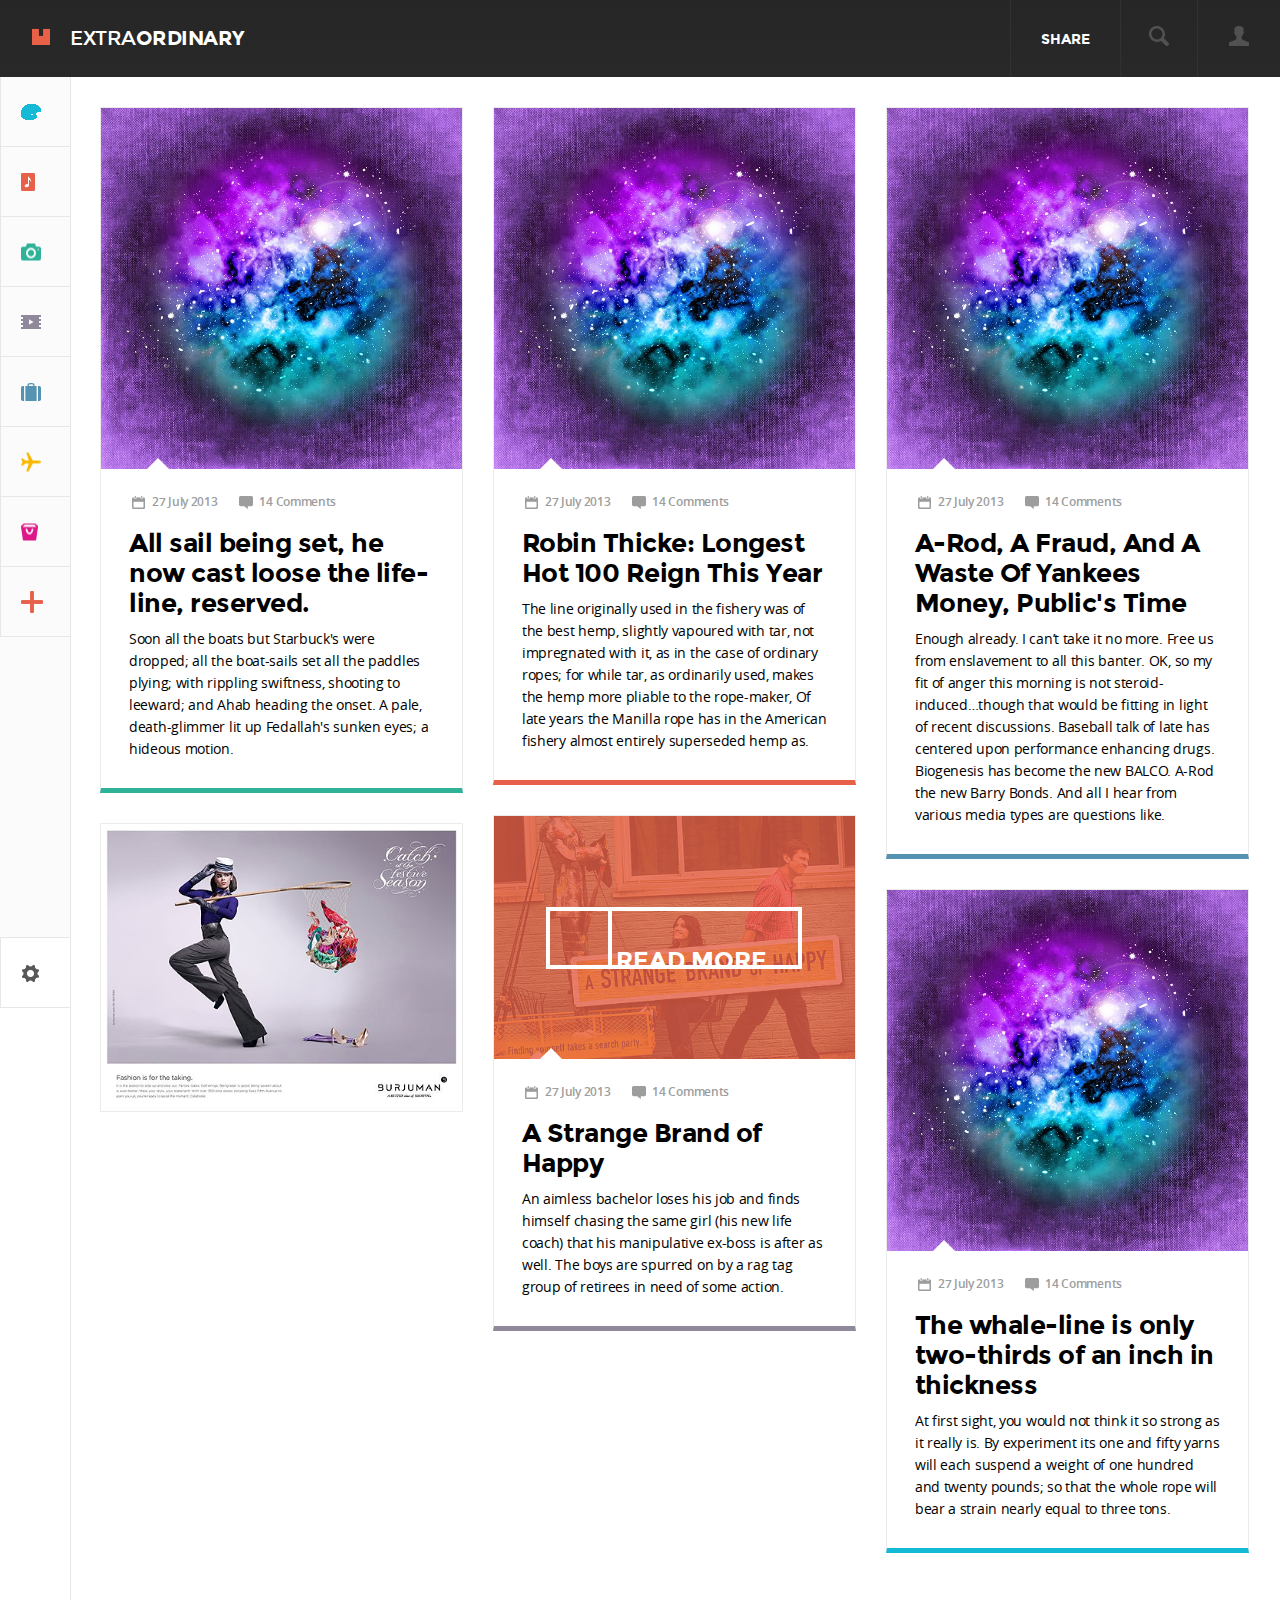
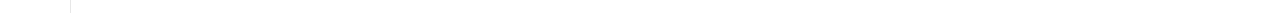
==== commit 2d619d26: "read-more button" ====
--- a/index.html
+++ b/index.html
@@ -8,13 +8,13 @@
 </head>
 <body>
     <header>
-        <a class="logo" href="#">
+        <a class="logo" href="https://courses.dataart.com/courses/Web/WEB10/Webmastering/courseware/314f7c82bc4b4d66a6219ec7a5a1dc8e/74d515f8a5624bc6a51997156962bf80/">
             <div class="logo-image"><span class="hidden-label">Logo</span></div>
-            <h1 class="sitename">Extraordinary</h1>
+            <h1 class="sitename">Extra<span>ordinary</span></h1>
         </a>
        <div class="account-wrapper">
            <div class="social">
-               <span>Share</span>
+               <span class="social-label">Share</span>
                <ul class="social-menu">
                    <li>
                        <a  class="" href="#">
@@ -120,9 +120,10 @@
                         <div class="image-overlay">
                             <img src="img/4.png" width="470" height="255" alt="img"/>
                         </div>
-                        <div class="read-more">
-                            <a href="#"><img src="img/button.png" alt="Read more"/></a>
-                        </div>
+                        <a class="read-more-button" href="#">
+                            <span class="read-more-button-arrow"></span>
+                            <span class="read-more-button-label">Read More</span>
+                        </a>
                     </div>
 
                     <div class="article-content">
--- a/stylesheet.css
+++ b/stylesheet.css
@@ -154,7 +154,12 @@
     display: none;
 }
 header {
-    background-color: #262626;
+    background: -webkit-linear-gradient(90deg, rgba(255, 255, 255, 0.01) 0%, rgba(35, 36, 37, 0.01) 100%);
+    background: -moz-linear-gradient(90deg, rgba(255, 255, 255, 0.01) 0%, rgba(35, 36, 37, 0.01) 100%);
+    background: -o-linear-gradient(90deg, rgba(255, 255, 255, 0.01) 0%, rgba(35, 36, 37, 0.01) 100%);
+    background: -ms-linear-gradient(90deg, rgba(255, 255, 255, 0.01) 0%, rgba(35, 36, 37, 0.01) 100%);
+    background: linear-gradient(0deg, rgba(255, 255, 255, 0.01) 0%, rgba(35, 36, 37, 0.01) 100%);
+    background-color:  #262626;
     padding: 0;
 }
 header:after {
@@ -166,7 +171,7 @@
 }
 .logo {
     box-sizing: border-box;
-    padding: 30px 14px 30px 32px;
+    margin: 27px 14px 24px 32px;
     text-align: left;
     float: left;
 }
@@ -176,7 +181,7 @@
 .logo-image {
     position: relative;
     width: 18px;
-    height: 17px;
+    height: 18px;
 }
 .logo-image:before {
     position: absolute;
@@ -191,7 +196,11 @@
     font: 20px/1 'montserratregular';
     text-transform: uppercase;
     color: white;
-    letter-spacing: -0.6px;
+    letter-spacing: -0.5px;
+    padding-left: 16px;
+}
+.sitename span {
+    font-family: 'montserratbold';
 }
 .account-wrapper {
     float: right;
@@ -199,11 +208,21 @@
     padding: 0;
 }
 .social, .search, .user  {
-    display: inline-block;
+    float: left;
     border-left: 1px solid rgba(235, 235, 235, 0.05);
-    padding: 31px;
     box-sizing: border-box;
     vertical-align: middle;
+}
+.social:hover, .search:hover, .user:hover {
+    background: -webkit-linear-gradient(90deg, rgba(255, 255, 255, 0.01) 0%, rgba(35, 36, 37, 0.01) 100%);
+    background: -moz-linear-gradient(90deg, rgba(255, 255, 255, 0.01) 0%, rgba(35, 36, 37, 0.01) 100%);
+    background: -o-linear-gradient(90deg, rgba(255, 255, 255, 0.01) 0%, rgba(35, 36, 37, 0.01) 100%);
+    background: -ms-linear-gradient(90deg, rgba(255, 255, 255, 0.01) 0%, rgba(35, 36, 37, 0.01) 100%);
+    background: linear-gradient(0deg, rgba(255, 255, 255, 0.01) 0%, rgba(35, 36, 37, 0.01) 100%);
+    background-color:  #1e1e1e;
+}
+.search {
+    padding: 26px 28px 31px;
 }
 .search-icon, .user-icon {
     position: relative;
@@ -223,13 +242,17 @@
 .search-icon:before {
     background: url('img/search.png') no-repeat center;
 }
+.user {
+    padding: 26px 31px 31px;
+}
 .user-icon:before {
     background: url('img/user.png') no-repeat center;
 }
 .social {
     position: relative;
-}
-.social span {
+    padding: 28px 30px 27px;
+}
+.social .social-label {
     color: white;
     font: 14px/18px 'montserratbold';
     text-transform: uppercase;
@@ -248,6 +271,7 @@
     background-color: white;
     z-index: 1;
     border: 1px solid #484848;
+    box-shadow: 4px 4px 0 0 rgba(0, 0, 0, 0.18);
     border-top-width: 0;
 
 }
@@ -258,33 +282,37 @@
     border: 0;
 }
 .social-menu a {
-    display: inline-block;
-    padding: 15px 50px 15px 0;
+    display: block;
+    padding: 0;
+    white-space: nowrap;
+
 }
 .social-menu span {
     display: inline-block;
-}
-/*.c-facebook { background-position: -2px -0px;  }
-.c-google-1 { background-position: -24px -0px; width: 20px; height: 20px; }
-.c-pinterest-1 { background-position: -2px -22px; width: 20px; height: 20px; }
-.c-twitter-1 { background-position: -24px -22px; width: 20px; height: 20px; }*/
-
+    vertical-align: middle;
+}
 .social-menu .social-menu-icon {
     padding-right: 15px;
     border-right: 1px solid #e7e7e7;
     position: relative;
+    width: 35px;
+    height: 44px;
 }
 .social-menu .social-menu-label {
-
+    color: black;
+    text-transform: uppercase;
+    font: 13px/44px 'open_sansbold';
+    padding: 0 50px 0 11px;
 }
 .social-menu .social-menu-icon:before {
     position: absolute;
     content: '';
-    left: 15px;
-    top: 15px;
     width: 22px;
     height: 20px;
     background-image: url('img/social-icons.png');
+    top: 50%;
+    left: 50%;
+    transform: translateX(-50%) translateY(-50%);
 }
 
 .social-menu-icon-facebook:before {
@@ -504,11 +532,38 @@
     content: '';
     position: absolute;
 }
-.read-more {
+.read-more-button {
+    display: block;
     position: absolute;
     top: 50%;
     left: 50%;
     transform: translateX(-50%) translateY(-50%);
+    border: 4px solid #ffffff;
+    width: 248px;
+    height: 54px;
+    white-space: nowrap;
+}
+.read-more-button-arrow {
+    position: relative;
+    width: 58px;
+    height: 100%;
+    border-right: 4px solid #ffffff;
+    display: inline-block;
+}
+.read-more-button-arrow:before {
+    position: absolute;
+    background: url('img/read-more-arrow.png') no-repeat center;
+    content: '';
+    top: 50%;
+    left: 50%;
+    transform: translateX(-50%) translateY(-50%);
+    display: inline-block;
+}
+.read-more-button-label {
+    font: 24px/30px 'montserratbold';
+    color: #ffffff;
+    text-transform: uppercase;
+    vertical-align: middle;
 }
 .article-info {
     padding: 0 3px;
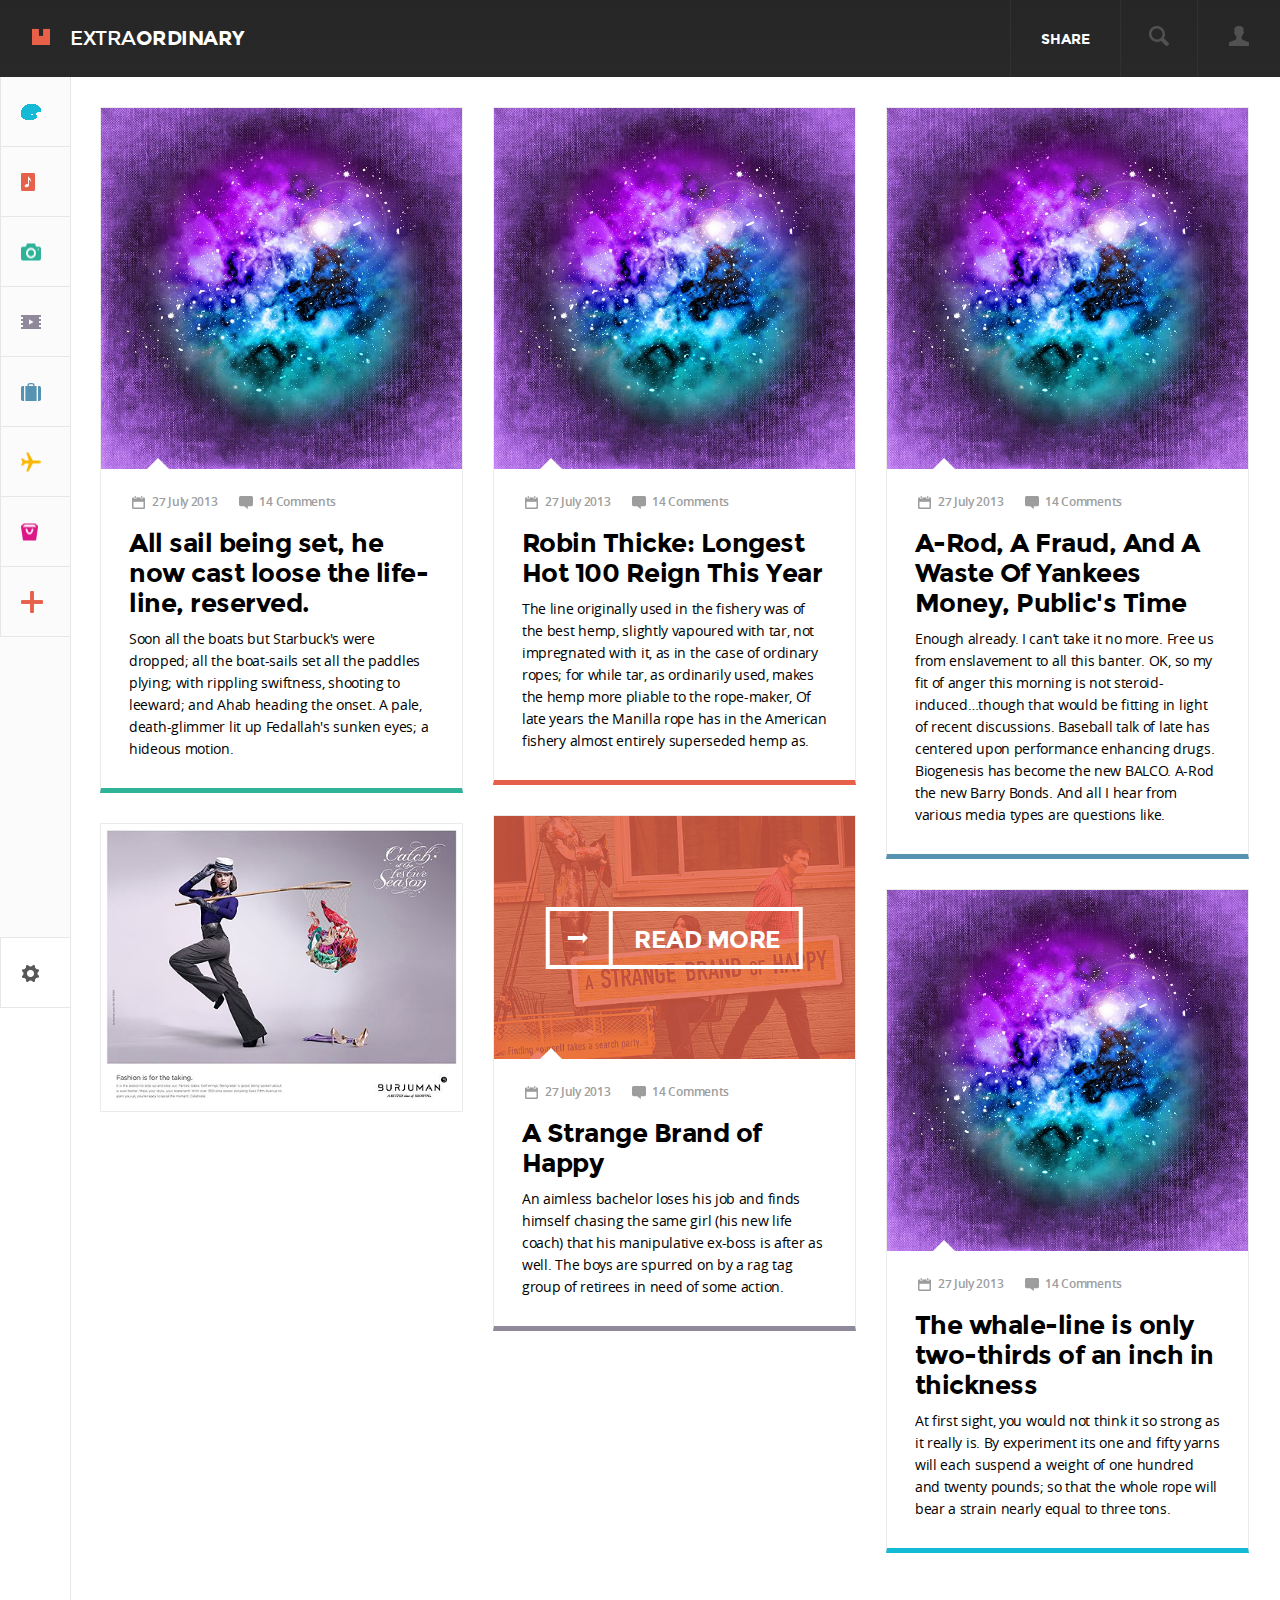
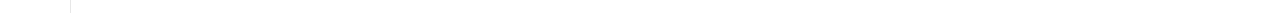
==== commit 8a3b9251: "Details page added" ====
--- a/index.html
+++ b/index.html
@@ -8,7 +8,7 @@
 </head>
 <body>
     <header>
-        <a class="logo" href="https://courses.dataart.com/courses/Web/WEB10/Webmastering/courseware/314f7c82bc4b4d66a6219ec7a5a1dc8e/74d515f8a5624bc6a51997156962bf80/">
+        <a class="logo" href="index.html">
             <div class="logo-image"><span class="hidden-label">Logo</span></div>
             <h1 class="sitename">Extra<span>ordinary</span></h1>
         </a>
@@ -71,9 +71,9 @@
         </div>
         <section class="content">
             <div class="article-column">
-                <article>
+                <article class="article">
                     <div class="article-image">
-                        <a href="#"><img src="img/background-image-967820_960_720.jpg" width="470" height="255" alt="img"/></a>
+                        <a href="details.html"><img src="img/background-image-967820_960_720.jpg" width="470" height="255" alt="img"/></a>
                     </div>
 
                     <div class="article-content">
@@ -89,14 +89,14 @@
                             Fedallah's sunken eyes; a hideous motion.</p>
                     </div>
                 </article>
-                <article>
+                <article class="article">
                     <div class="article-image">
                         <a href="#"><img src="img/Layer11.png" width="470" height="255" alt="img"/></a>
                     </div>
                 </article>
             </div>
             <div class="article-column">
-                <article>
+                <article class="article">
                     <div class="article-image">
                         <a href="#"><img src="img/background-image-967820_960_720.jpg" width="470" height="255" alt="img"/></a>
                     </div>
@@ -115,7 +115,7 @@
                             in the American fishery almost entirely superseded hemp as.</p>
                     </div>
                 </article>
-                <article>
+                <article class="article">
                     <div class="article-image">
                         <div class="image-overlay">
                             <img src="img/4.png" width="470" height="255" alt="img"/>
@@ -141,7 +141,7 @@
                 </article>
             </div>
             <div class="article-column">
-                <article>
+                <article class="article">
                     <div class="article-image">
                         <a href="#"><img src="img/background-image-967820_960_720.jpg" width="470" height="255" alt="img"/></a>
                     </div>
@@ -161,7 +161,7 @@
                             questions like.</p>
                     </div>
                 </article>
-                <article>
+                <article class="article">
                     <div class="article-image">
                         <a href="#"><img src="img/background-image-967820_960_720.jpg" width="470" height="255" alt="img"/></a>
                     </div>
@@ -181,6 +181,7 @@
                 </article>
             </div>
         </section>
+        <div class="article-navigation"></div>
     </div>
 </body>
 </html>--- a/stylesheet.css
+++ b/stylesheet.css
@@ -466,7 +466,7 @@
     padding: 15px;
     box-sizing: border-box;
 }
-article {
+.article {
     border: 1px solid #ebebeb;
     border-bottom: 5px solid;
     margin-bottom: 30px;
@@ -539,16 +539,14 @@
     left: 50%;
     transform: translateX(-50%) translateY(-50%);
     border: 4px solid #ffffff;
-    width: 248px;
-    height: 54px;
     white-space: nowrap;
 }
 .read-more-button-arrow {
     position: relative;
-    width: 58px;
-    height: 100%;
-    border-right: 4px solid #ffffff;
+    width: 55px;
+    min-height: 54px;
     display: inline-block;
+    vertical-align: top;
 }
 .read-more-button-arrow:before {
     position: absolute;
@@ -557,13 +555,18 @@
     top: 50%;
     left: 50%;
     transform: translateX(-50%) translateY(-50%);
-    display: inline-block;
+    width: 20px;
+    height: 10px;
 }
 .read-more-button-label {
     font: 24px/30px 'montserratbold';
     color: #ffffff;
     text-transform: uppercase;
-    vertical-align: middle;
+    vertical-align: top;
+    padding: 14px 18px 10px 21px;
+    border-left: 4px solid white;
+    display: inline-block;
+    letter-spacing: -0.5px;
 }
 .article-info {
     padding: 0 3px;
@@ -610,7 +613,180 @@
     padding-bottom: 18px;
     letter-spacing: -0.3px;
 }
-/*
-.comment { background-position: -2px -0px; width: 14px; height: 13px; }
-.calendar { background-position: -2px -15px; width: 13px; height: 13px; }*/
-
+.details-content {
+    padding-right: 130px;
+    padding-top: 30px;
+    padding-left: 100px;
+}
+.article-full-content {
+    padding-top: 24px;
+}
+.article-full-info {
+    float: left;
+    width: 22%;
+    text-align: right;
+    padding-right: 35px;
+    box-sizing: border-box;
+    padding-left: 3.5%;
+}
+.article-full-info-item {
+    border-bottom: 1px solid #e7e7e7;
+    padding-top: 15px;
+    padding-bottom: 15px;
+}
+.article-full-info-item:last-child {
+    border-bottom: none;
+}
+.article-full-info-item span {
+    display: block;
+    font-size: 13px;
+    line-height: 20px;
+}
+.article-full-info-label {
+    font-family: 'open_sansbold';
+    color: #313131;
+}
+.article-full-info-value {
+    font-family: 'open_sansregular';
+    color: #585858;
+}
+.article-full-info-comment .article-full-info-value a {
+    font-family: 'open_sansregular';
+    color: #585858;
+}
+.article-full-info-share ul {
+    padding-top: 12px;
+    padding-right: 2px;
+}
+.article-full-info-share li {
+    display: inline-block;
+    list-style: none;
+}
+.article-full-info-icon {
+    display: inline-block;
+    position: relative;
+    width: 26px;
+    height: 26px;
+    margin-left: 3px;
+}
+.article-full-info-icon:before {
+    position: absolute;
+    content: '';
+    width: 26px;
+    height: 26px;
+    background-image: url('img/share-icons.png');
+    top: 50%;
+    left: 50%;
+    transform: translateX(-50%) translateY(-50%);
+}
+.article-full-info-icon-facebook:before {
+    background-position: -2px -0px;
+}
+.article-full-info-icon-twitter:before {
+    background-position: -30px -28px;
+}
+.article-full-info-icon-google:before {
+    background-position: -30px -0px;
+}
+.article-full-info-icon-pinterest:before {
+    background-position: -2px -28px;
+}
+.article-full-details {
+    float: left;
+    width: 78%;
+    box-sizing: border-box;
+}
+.article-full-details-title {
+    font-size: 50px;
+    color: #313131;
+    line-height: 56px;
+    letter-spacing: -1.5px;
+    padding-top: 10px;
+    padding-bottom: 11px;
+}
+.article-full-details-subtitle {
+    font-family: 'open_sanssemibold';
+    font-size: 20px;
+    color: #404040;
+    line-height: 28px;
+    letter-spacing: -0.4px;
+    padding-bottom: 22px;
+}
+.article-full-details-text p {
+    font-family: 'open_sansregular';
+    font-size: 14px;
+    color: #626262;
+    line-height: 22px;
+    padding-bottom: 18px;
+}
+.article-full-details-text-column {
+    float: left;
+    width: 50%;
+    box-sizing: border-box;
+    padding-right: 30px;
+}
+.article-full-details-text-image {
+    position: relative;
+    margin-bottom: 18px;
+}
+.article-full-details-text-image .article-full-details-text-image-overlay {
+    position: absolute;
+    bottom: 9px;
+    left: 10px;
+    right: 10px;
+    background-color: rgba(52, 171, 144, 0.9);
+}
+.article-full-details-text-image .article-full-details-text-image-overlay p {
+    font-family: 'open_sansextrabold';
+    padding: 13px;
+    text-align: center;
+    color: #ffffff;
+}
+.pagination {
+    width: 70px;
+    position: absolute;
+    top: 30px;
+    right: 30px;
+}
+.pagination ul {
+    padding: 0;
+    margin: 0;
+    border: 1px solid #ebebeb;
+}
+.pagination li {
+    list-style-type: none;
+    border-bottom: 1px solid #e7e7e7;
+}
+.pagination li:last-child {
+    border-bottom: none;
+}
+.pagination-item {
+    width: 70px;
+    height: 66px;
+    display: block;
+    position: relative;
+    box-sizing: border-box;
+}
+.pagination-item:before {
+position: absolute;
+content: '';
+background-image: url('img/pagination.png');
+top: 50%;
+left: 50%;
+transform: translateX(-50%) translateY(-50%);
+}
+.pagination-item-close:before {
+    background-position: -2px -0px;
+    width: 16px;
+    height: 16px;
+}
+.pagination-item-prev:before {
+    background-position: -2px -36px;
+    width: 10px;
+    height: 18px;
+}
+.pagination-item-next:before {
+    background-position: -2px -17px;
+    width: 10px;
+    height: 18px;
+}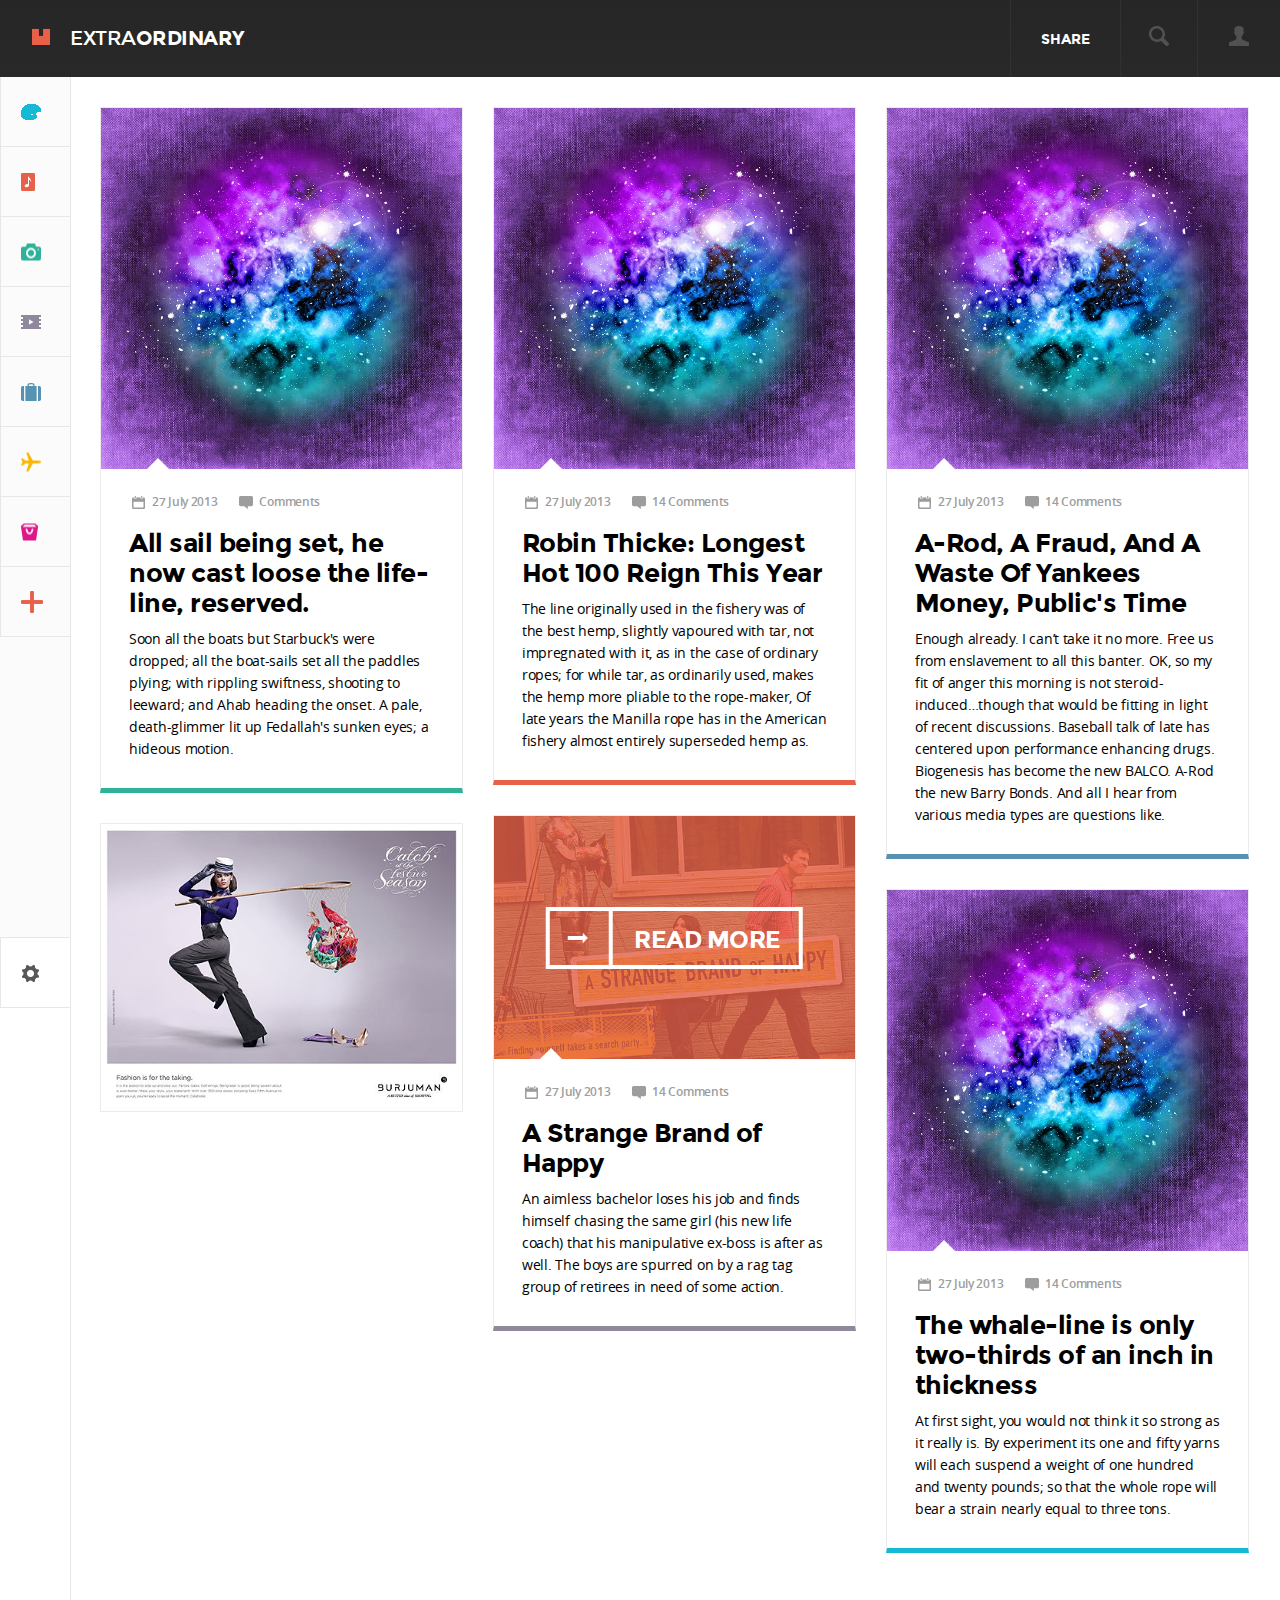
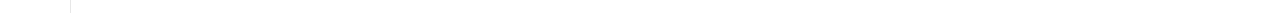
==== commit 0b093ac1: "script updated" ====
--- a/index.html
+++ b/index.html
@@ -79,7 +79,7 @@
                     <div class="article-content">
                         <div class="article-info">
                             <div class="article-info-date">27 July 2013</div>
-                            <div class="article-info-comment"><a href="#">14 Comments</a></div>
+                            <div class="article-info-comment"><a href="details.html#disqus_thread"> Comments</a></div>
                         </div>
                         <h1 class="article-title">All sail being set, he now cast loose the life-line, reserved.</h1>
 
@@ -91,20 +91,20 @@
                 </article>
                 <article class="article">
                     <div class="article-image">
-                        <a href="#"><img src="img/Layer11.png" width="470" height="255" alt="img"/></a>
+                        <a href="details.html"><img src="img/Layer11.png" width="470" height="255" alt="img"/></a>
                     </div>
                 </article>
             </div>
             <div class="article-column">
                 <article class="article">
                     <div class="article-image">
-                        <a href="#"><img src="img/background-image-967820_960_720.jpg" width="470" height="255" alt="img"/></a>
+                        <a href="details.html"><img src="img/background-image-967820_960_720.jpg" width="470" height="255" alt="img"/></a>
                     </div>
 
                     <div class="article-content">
                         <div class="article-info">
                             <div class="article-info-date">27 July 2013</div>
-                            <div class="article-info-comment"><a href="#">14 Comments</a></div>
+                            <div class="article-info-comment"><a href="details.html#disqus_thread" data-disqus-identifier="article_3_identifier">14 Comments</a></div>
                         </div>
                         <h1 class="article-title"> Robin Thicke: Longest Hot 100 Reign This Year</h1>
 
@@ -120,7 +120,7 @@
                         <div class="image-overlay">
                             <img src="img/4.png" width="470" height="255" alt="img"/>
                         </div>
-                        <a class="read-more-button" href="#">
+                        <a class="read-more-button" href="details.html">
                             <span class="read-more-button-arrow"></span>
                             <span class="read-more-button-label">Read More</span>
                         </a>
@@ -129,7 +129,7 @@
                     <div class="article-content">
                         <div class="article-info">
                             <div class="article-info-date">27 July 2013</div>
-                            <div class="article-info-comment"><a href="#">14 Comments</a></div>
+                            <div class="article-info-comment"><a href="details.html#disqus_thread" data-disqus-identifier="article_4_identifier">14 Comments</a></div>
                         </div>
                         <h1 class="article-title">A Strange Brand of Happy</h1>
 
@@ -143,12 +143,12 @@
             <div class="article-column">
                 <article class="article">
                     <div class="article-image">
-                        <a href="#"><img src="img/background-image-967820_960_720.jpg" width="470" height="255" alt="img"/></a>
+                        <a href="details.html"><img src="img/background-image-967820_960_720.jpg" width="470" height="255" alt="img"/></a>
                     </div>
                     <div class="article-content">
                         <div class="article-info">
                             <div class="article-info-date">27 July 2013</div>
-                            <div class="article-info-comment"><a href="#">14 Comments</a></div>
+                            <div class="article-info-comment"><a href="details.html#disqus_thread" data-disqus-identifier="article_5_identifier">14 Comments</a></div>
                         </div>
                         <h1 class="article-title">A-Rod, A Fraud, And A Waste Of Yankees Money, Public's Time</h1>
 
@@ -163,13 +163,13 @@
                 </article>
                 <article class="article">
                     <div class="article-image">
-                        <a href="#"><img src="img/background-image-967820_960_720.jpg" width="470" height="255" alt="img"/></a>
+                        <a href="details.html"><img src="img/background-image-967820_960_720.jpg" width="470" height="255" alt="img"/></a>
                     </div>
 
                     <div class="article-content">
                         <div class="article-info">
                             <div class="article-info-date">27 July 2013</div>
-                            <div class="article-info-comment"><a href="#">14 Comments</a></div>
+                            <div class="article-info-comment"><a href="details.html#disqus_thread" data-disqus-identifier="article_6_identifier">14 Comments</a></div>
                         </div>
                         <h1 class="article-title">The whale-line is only two-thirds of an inch in thickness</h1>
 
@@ -183,5 +183,7 @@
         </section>
         <div class="article-navigation"></div>
     </div>
+    <script id="dsq-count-scr" src="//extra-ordinary-details-html.disqus.com/count.js" async></script>
+    <!--<script>DISQUSWIDGETS.getCount({reset: true});</script>-->
 </body>
 </html>